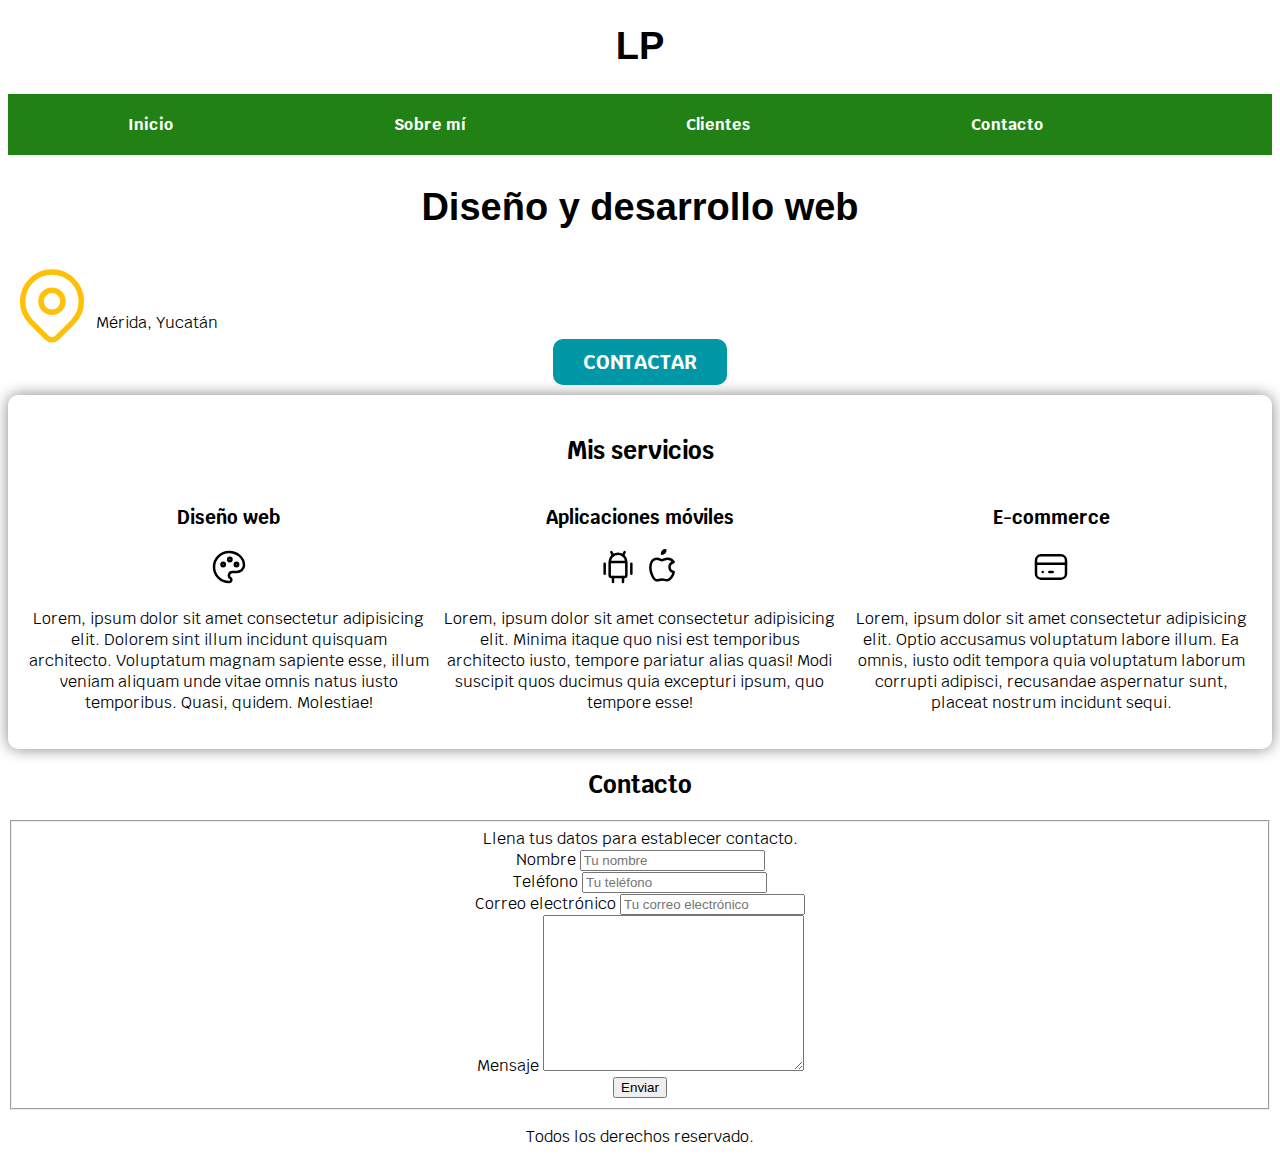
==== index (1).html @ ea21559e "servicios,iconos" ====
<!DOCTYPE html>
<html lang="es">
<head>
    <meta charset="UTF-8">
    <meta name="viewport" content="width=device-width, initial-scale=1.0">
    <title>MC Dev</title>

    <link rel="stylesheet" href="normalized.css">
    <link rel="preload" href="styles.css" as="style">
    <link rel="stylesheet" href="Css/styles.css">
    <link rel="preconnect" href="https://fonts.googleapis.com">
    <link rel="preconnect" href="https://fonts.gstatic.com" crossorigin>
    <link href="https://fonts.googleapis.com/css2?family=Krub:wght@400;700&display=swap" rel="stylesheet">
</head>
<body>

    <header>
        <h1 class="titulo">LP</h1>
    </header>

    
    <nav class="nav-bg">
        <nav class="navegacion-principal">
            <a href="#">Inicio</a>
            <a href="#">Sobre mí</a>
            <a href="#">Clientes</a>
            <a href="#">Contacto</a>

        </nav>
        
    </nav>
    
    <section  class="hero">
        <div class="contenido-hero"></div>   
            <h2 class="titulo">Diseño y desarrollo web</h2>
                <div class="ubicacion">  
                    <svg xmlns="http://www.w3.org/2000/svg" class="icon icon-tabler icon-tabler-map-pin" width="88" height="88" viewBox="0 0 24 24" stroke-width="1.5" stroke="#ffc107" fill="none" stroke-linecap="round" stroke-linejoin="round">
            <path stroke="none" d="M0 0h24v24H0z" fill="none"/>
            <path d="M9 11a3 3 0 1 0 6 0a3 3 0 0 0 -6 0" />
            <path d="M17.657 16.657l-4.243 4.243a2 2 0 0 1 -2.827 0l-4.244 -4.243a8 8 0 1 1 11.314 0z" />
          </svg>
        
          
         <p>Mérida, Yucatán</p>
         </div>
         <a class="boton">Contactar</a>
        </div> <!-- div.contenido hero -->
    </section>

    
        <main class="contenedor sombra">


            <h2>Mis servicios</h2>
            <div class="servicios">

                <section>
                    <h3>Diseño web</h3>
                    <div class="iconos">
                    

                        <!--Logo paleta de colores-->
                        <svg xmlns="http://www.w3.org/2000/svg" class="icon icon-tabler icon-tabler-palette" width="40" height="40" viewBox="0 0 24 24" stroke-width="1.5" stroke="#000000" fill="none" stroke-linecap="round" stroke-linejoin="round">
                            <path stroke="none" d="M0 0h24v24H0z" fill="none"/>
                            <path d="M12 21a9 9 0 0 1 0 -18c4.97 0 9 3.582 9 8c0 1.06 -.474 2.078 -1.318 2.828c-.844 .75 -1.989 1.172 -3.182 1.172h-2.5a2 2 0 0 0 -1 3.75a1.3 1.3 0 0 1 -1 2.25" />
                            <path d="M8.5 10.5m-1 0a1 1 0 1 0 2 0a1 1 0 1 0 -2 0" />
                            <path d="M12.5 7.5m-1 0a1 1 0 1 0 2 0a1 1 0 1 0 -2 0" />
                            <path d="M16.5 10.5m-1 0a1 1 0 1 0 2 0a1 1 0 1 0 -2 0" />
                        </svg>

                        <!--Comando Lorem para agregar automáticamente el texto.-->
                        <p>Lorem, ipsum dolor sit amet consectetur adipisicing elit. Dolorem sint illum incidunt quisquam architecto. Voluptatum magnam sapiente esse, illum veniam aliquam unde vitae omnis natus iusto temporibus. Quasi, quidem. Molestiae!</p>
                    </div>
                </section>


                <section>
                    <h3>Aplicaciones móviles</h3>
                    <div class="iconos">

                        <!--Logo de Android-->
                        <svg xmlns="http://www.w3.org/2000/svg" class="icon icon-tabler icon-tabler-brand-android" width="40" height="40" viewBox="0 0 24 24" stroke-width="1.5" stroke="#000000" fill="none" stroke-linecap="round" stroke-linejoin="round">
                            <path stroke="none" d="M0 0h24v24H0z" fill="none"/>
                            <path d="M4 10l0 6" />
                            <path d="M20 10l0 6" />
                            <path d="M7 9h10v8a1 1 0 0 1 -1 1h-8a1 1 0 0 1 -1 -1v-8a5 5 0 0 1 10 0" />
                            <path d="M8 3l1 2" />
                            <path d="M16 3l-1 2" />
                            <path d="M9 18l0 3" />
                            <path d="M15 18l0 3" />
                        </svg>

                        <!--Logo de Apple-->
                        <svg xmlns="http://www.w3.org/2000/svg" class="icon icon-tabler icon-tabler-brand-apple" width="40" height="40" viewBox="0 0 24 24" stroke-width="1.5" stroke="#000000" fill="none" stroke-linecap="round" stroke-linejoin="round">
                            <path stroke="none" d="M0 0h24v24H0z" fill="none"/>
                            <path d="M9 7c-3 0 -4 3 -4 5.5c0 3 2 7.5 4 7.5c1.088 -.046 1.679 -.5 3 -.5c1.312 0 1.5 .5 3 .5s4 -3 4 -5c-.028 -.01 -2.472 -.403 -2.5 -3c-.019 -2.17 2.416 -2.954 2.5 -3c-1.023 -1.492 -2.951 -1.963 -3.5 -2c-1.433 -.111 -2.83 1 -3.5 1c-.68 0 -1.9 -1 -3 -1z" />
                            <path d="M12 4a2 2 0 0 0 2 -2a2 2 0 0 0 -2 2" />
                        </svg>

                        <p>Lorem, ipsum dolor sit amet consectetur adipisicing elit. Minima itaque quo nisi est temporibus architecto iusto, tempore pariatur alias quasi! Modi suscipit quos ducimus quia excepturi ipsum, quo tempore esse!</p>
                    </div>
                </section>

                <section>
                    <h3>E-commerce</h3>
                    <div class="iconos">

                        <!--Logo e-commerce-->
                        <svg xmlns="http://www.w3.org/2000/svg" class="icon icon-tabler icon-tabler-credit-card" width="40" height="40" viewBox="0 0 24 24" stroke-width="1.5" stroke="#000000" fill="none" stroke-linecap="round" stroke-linejoin="round">
                            <path stroke="none" d="M0 0h24v24H0z" fill="none"/>
                            <path d="M3 5m0 3a3 3 0 0 1 3 -3h12a3 3 0 0 1 3 3v8a3 3 0 0 1 -3 3h-12a3 3 0 0 1 -3 -3z" />
                            <path d="M3 10l18 0" />
                            <path d="M7 15l.01 0" />
                            <path d="M11 15l2 0" />
                        </svg>

                        <p>Lorem, ipsum dolor sit amet consectetur adipisicing elit. Optio accusamus voluptatum labore illum. Ea omnis, iusto odit tempora quia voluptatum laborum corrupti adipisci, recusandae aspernatur sunt, placeat nostrum incidunt sequi.</p>
                    </div>
                </section>
            </div>

        </main>

        <section>   
            <h2>Contacto</h2>
        </section>

        <form>
            <fieldset>

                <div>
                    <legend>Llena tus datos para establecer contacto.</legend>
                    <label>Nombre</label>
                    <input type="text" placeholder="Tu nombre">
                </div>

                <div>
                    <label>Teléfono</label>
                    <input type="tel" placeholder="Tu teléfono">
                </div>

                <div>
                    <label>Correo electrónico</label>
                    <input type="email" placeholder="Tu correo electrónico">
                </div>

                <div>
                    <label>Mensaje</label>
                    <textarea name="" id="" cols="30" rows="10"></textarea>
                </div>

                <div>
                    <!--Reemplaza al botón-->
                    <input type="submit" value="Enviar">
                </div>

            </fieldset>
        </form>

    <footer>
        <p>Todos los derechos reservado.</p>

    </footer>
</body>
</html>
---- styles.css ----
:root {
  --blanco: #ffffff;

  --oscuro: #212121;
  
  --primario: #ffc107;
  
  --secundario: #0097a7;
  
  --gris: #757575;
  }
  
  html {
    font-size: 62.5%;
    font-family: 'Krub', sans-serif;
    box-sizing: border-box;
  }
  
  *,*:before,*:after{
    box-sizing: inherit;

  }
  body {

    font-size: 16px;
    text-align: center;
  }

  .sombra{
    box-shadow:0px 0px 0px 15px 0px rgba(112,112,112,0.48); 
    -webkit-box-shadow: 0px 0px 15px 0px rgba(0,0,0,0.48);
    -moz-box-shadow: 0px 0px 15px 0px rgba(0,0,0,0.48);
    background-color: var(--blanco);
    padding: 2rem;
    border-radius: 1rem;

  }

  .titulo {
    text-align: center;
    font-size: 3.8rem;
    font-family: Arial, Helvetica, sans-serif;
  }
  .contenedor{
    width: 100%;
    margin: 0 auto;
  }

  .navegacion-principal {
    display: flex;
    flex-direction: column;
    align-items: center;
    background-color: #218114;
    padding: 10px 10px;
    
    font-weight: bold;  

  }
  
  .navegacion-principal a {
    padding: 1rem;
    margin-left: 100px;
    margin-right: 100px; /* Ajusta el valor según tus necesidades para aumentar el margen entre opciones */
    
    text-decoration: none; /* Elimina el subrayado de los enlaces */
    color: white; /* Cambia el color del texto a blanco o el que prefieras */
  }

  .navegacion-principal a:hover{
    color: black;
    background-color: red;


  }
  @media (min-width: 768px){
   .navegacion-principal{
    flex-direction: row;
    align-items: center;
   }
   .boton{
    width: auto;
   }
  } 
 

.hero{
  background-image: url(Imagenes/fondo.png);
  background-repeat: no-repeat;/*para que no se repita la imagen al hacer zoom*/
  background-size: cover;/*para que abarque el tamañp0 de la pagina*/
  margin-bottom: 2rem;
}
.conenido-hero{
  position: absolute; /*el hijo debe ser absoluto*/
  background-color: rgba(0,0,0,.7);
  height: 100%;
  direction: flex;
  width: 100%;

  flex-direction: column;
  align-items: center;
  justify-content: center;

}
.conenido-hero h2, .conenido-hero p{
  color:white;
  top:50%;
  left:50%;
}
.ubicacion{
  display: flex;
  align-items: flex-end;

}
.boton{
  background-color:var(--secundario);
  text-decoration: none;
  padding: 1rem 3rem;
  border-radius: 1rem;
  color: var(--blanco);
  margin-top:  3rem; 
  font-weight: bold;
  font-size: 2rem;
  text-transform: uppercase;
  text-align: center;
  width: 90%;

}
---- Css/styles.css ----
:root {
  --blanco: #ffffff;

  --oscuro: #212121;
  
  --primario: #ffc107;
  
  --secundario: #0097a7;
  
  --gris: #757575;
  }
  
  html {
    font-size: 62.5%;
    font-family: 'Krub', sans-serif;
    box-sizing: border-box;
  }
  
  *,*:before,*:after{
    box-sizing: inherit;

  }
  body {

    font-size: 16px;
    text-align: center;
  }

  .sombra{
    box-shadow:0px 0px 0px 15px 0px rgba(112,112,112,0.48); 
    -webkit-box-shadow: 0px 0px 15px 0px rgba(0,0,0,0.48);
    -moz-box-shadow: 0px 0px 15px 0px rgba(0,0,0,0.48);
    background-color: var(--blanco);
    padding: 2rem;
    border-radius: 1rem;

  }

  .titulo {
    text-align: center;
    font-size: 3.8rem;
    font-family: Arial, Helvetica, sans-serif;
  }
  .contenedor{
    width: 100%;
    margin: 0 auto;
  }

  .navegacion-principal {
    display: flex;
    flex-direction: column;
    align-items: center;
    background-color: #218114;
    padding: 10px 10px;
    
    font-weight: bold;  

  }
  
  .navegacion-principal a {
    padding: 1rem;
    margin-left: 100px;
    margin-right: 100px; /* Ajusta el valor según tus necesidades para aumentar el margen entre opciones */
    
    text-decoration: none; /* Elimina el subrayado de los enlaces */
    color: white; /* Cambia el color del texto a blanco o el que prefieras */
  }

  .navegacion-principal a:hover{
    color: black;
    background-color: red;


  }
  @media (min-width: 768px){
   .navegacion-principal{
    flex-direction: row;
    align-items: center;
   }
   .boton{
    width: auto;
   }
  } 
 

.hero{
  background-image: url(fondo.png);
  background-repeat: no-repeat;/*para que no se repita la imagen al hacer zoom*/
  background-size: cover;/*para que abarque el tamañp0 de la pagina*/
  margin-bottom: 2rem;
}
.conenido-hero{
  position: absolute; /*el hijo debe ser absoluto*/
  background-color: rgba(0,0,0,.7);
  height: 100%;
  direction: flex;
  width: 100%;

  flex-direction: column;
  align-items: center;
  justify-content: center;

}
.conenido-hero h2, .conenido-hero p{
  color:white;
  top:50%;
  left:50%;
}
.ubicacion{
  display: flex;
  align-items: flex-end;

}
.boton{
  background-color:var(--secundario);
  text-decoration: none;
  padding: 1rem 3rem;
  border-radius: 1rem;
  color: var(--blanco);
  margin-top:  3rem; 
  font-weight: bold;
  font-size: 2rem;
  text-transform: uppercase;
  text-align: center;
  width: 90%;

}
.servicios{
  display: grid;
  /*grid template-column:1fr 1fr 1fr*/
  /*grid template-column:33.3% 33.3% 3.33%*/
  grid-template-columns: repeat(3,1fr) ;
  column-gap:1rem ; /*distancia entre columnas */
  
}
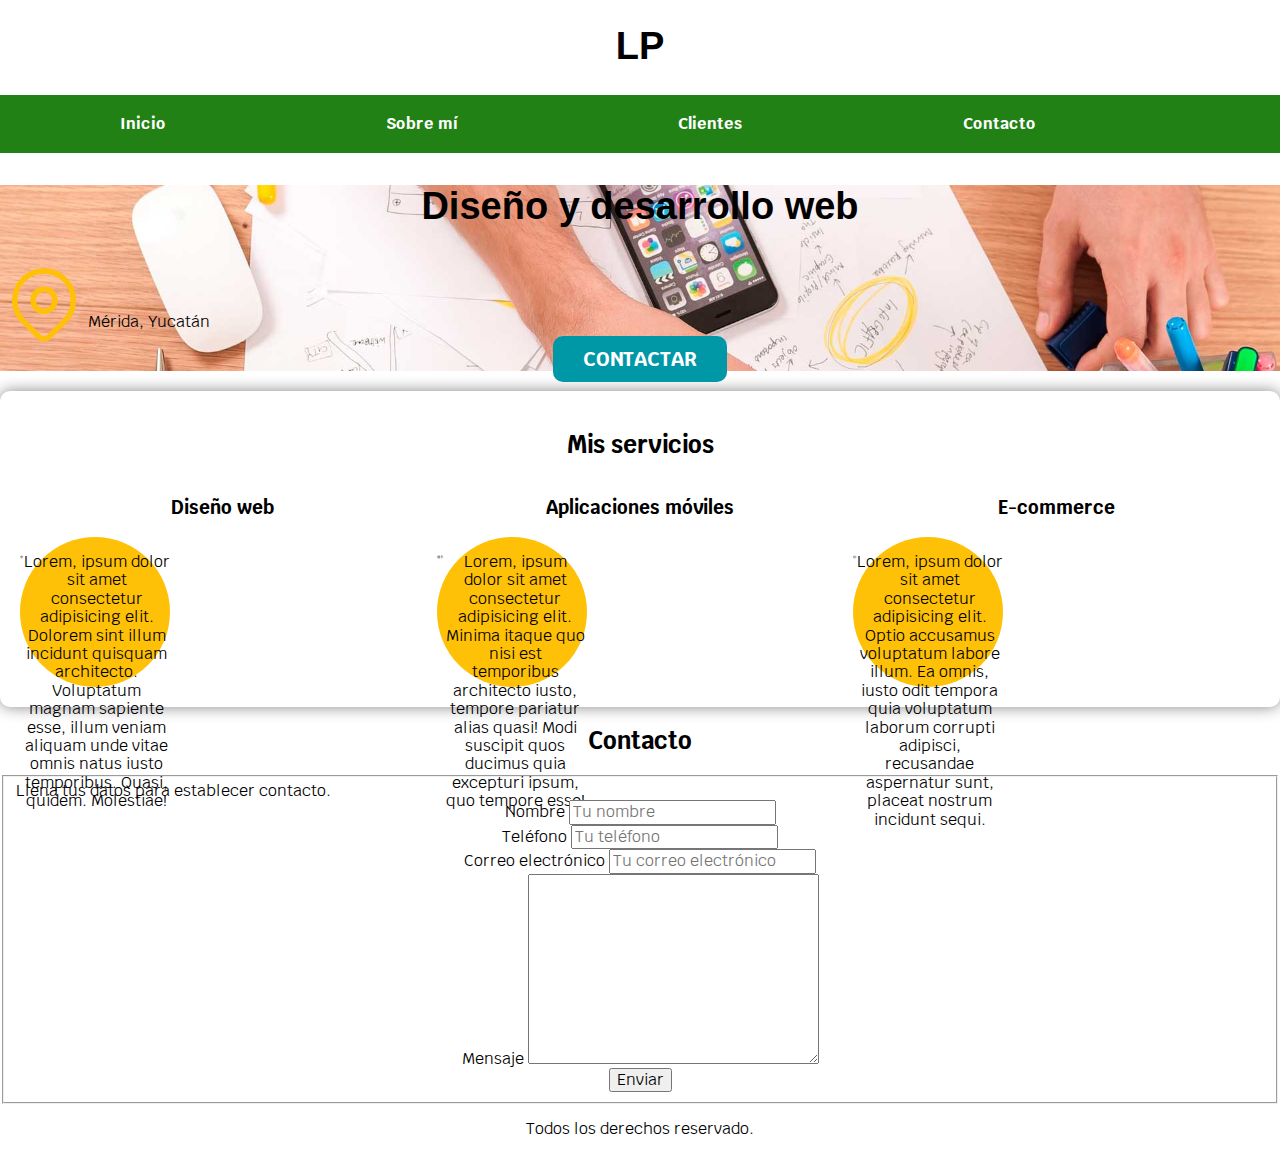
==== commit 316fd803: "13/11/2023" ====
--- a/index (1).html
+++ b/index (1).html
@@ -5,8 +5,8 @@
     <meta name="viewport" content="width=device-width, initial-scale=1.0">
     <title>MC Dev</title>
 
-    <link rel="stylesheet" href="normalized.css">
-    <link rel="preload" href="styles.css" as="style">
+    <link rel="stylesheet" href="Css/normalized.css">
+    <link rel="preload" href="Css/styles.css" as="style">
     <link rel="stylesheet" href="Css/styles.css">
     <link rel="preconnect" href="https://fonts.googleapis.com">
     <link rel="preconnect" href="https://fonts.gstatic.com" crossorigin>
--- a/Css/normalized.css
+++ b/Css/normalized.css
@@ -0,0 +1,349 @@
+/*! normalize.css v8.0.1 | MIT License | github.com/necolas/normalize.css */
+
+/* Document
+   ========================================================================== */
+
+/**
+ * 1. Correct the line height in all browsers.
+ * 2. Prevent adjustments of font size after orientation changes in iOS.
+ */
+
+ html {
+  line-height: 1.15; /* 1 */
+  -webkit-text-size-adjust: 100%; /* 2 */
+}
+
+/* Sections
+   ========================================================================== */
+
+/**
+ * Remove the margin in all browsers.
+ */
+
+body {
+  margin: 0;
+}
+
+/**
+ * Render the `main` element consistently in IE.
+ */
+
+main {
+  display: left;
+}
+
+/**
+ * Correct the font size and margin on `h1` elements within `section` and
+ * `article` contexts in Chrome, Firefox, and Safari.
+ */
+
+h1 {
+  font-size: 2em;
+  margin: 0.67em 0;
+}
+
+/* Grouping content
+   ========================================================================== */
+
+/**
+ * 1. Add the correct box sizing in Firefox.
+ * 2. Show the overflow in Edge and IE.
+ */
+
+hr {
+  box-sizing: content-box; /* 1 */
+  height: 0; /* 1 */
+  overflow: visible; /* 2 */
+}
+
+/**
+ * 1. Correct the inheritance and scaling of font size in all browsers.
+ * 2. Correct the odd `em` font sizing in all browsers.
+ */
+
+pre {
+  font-family: monospace, monospace; /* 1 */
+  font-size: 1em; /* 2 */
+}
+
+/* Text-level semantics
+   ========================================================================== */
+
+/**
+ * Remove the gray background on active links in IE 10.
+ */
+
+a {
+  background-color: transparent;
+}
+
+/**
+ * 1. Remove the bottom border in Chrome 57-
+ * 2. Add the correct text decoration in Chrome, Edge, IE, Opera, and Safari.
+ */
+
+abbr[title] {
+  border-bottom: none; /* 1 */
+  text-decoration: underline; /* 2 */
+  text-decoration: underline dotted; /* 2 */
+}
+
+/**
+ * Add the correct font weight in Chrome, Edge, and Safari.
+ */
+
+b,
+strong {
+  font-weight: bolder;
+}
+
+/**
+ * 1. Correct the inheritance and scaling of font size in all browsers.
+ * 2. Correct the odd `em` font sizing in all browsers.
+ */
+
+code,
+kbd,
+samp {
+  font-family: monospace, monospace; /* 1 */
+  font-size: 1em; /* 2 */
+}
+
+/**
+ * Add the correct font size in all browsers.
+ */
+
+small {
+  font-size: 80%;
+}
+
+/**
+ * Prevent `sub` and `sup` elements from affecting the line height in
+ * all browsers.
+ */
+
+sub,
+sup {
+  font-size: 75%;
+  line-height: 0;
+  position: relative;
+  vertical-align: baseline;
+}
+
+sub {
+  bottom: -0.25em;
+}
+
+sup {
+  top: -0.5em;
+}
+
+/* Embedded content
+   ========================================================================== */
+
+/**
+ * Remove the border on images inside links in IE 10.
+ */
+
+img {
+  border-style: none;
+}
+
+/* Forms
+   ========================================================================== */
+
+/**
+ * 1. Change the font styles in all browsers.
+ * 2. Remove the margin in Firefox and Safari.
+ */
+
+button,
+input,
+optgroup,
+select,
+textarea {
+  font-family: inherit; /* 1 */
+  font-size: 100%; /* 1 */
+  line-height: 1.15; /* 1 */
+  margin: 0; /* 2 */
+}
+
+/**
+ * Show the overflow in IE.
+ * 1. Show the overflow in Edge.
+ */
+
+button,
+input { /* 1 */
+  overflow: visible;
+}
+
+/**
+ * Remove the inheritance of text transform in Edge, Firefox, and IE.
+ * 1. Remove the inheritance of text transform in Firefox.
+ */
+
+button,
+select { /* 1 */
+  text-transform: none;
+}
+
+/**
+ * Correct the inability to style clickable types in iOS and Safari.
+ */
+
+button,
+[type="button"],
+[type="reset"],
+[type="submit"] {
+  -webkit-appearance: button;
+}
+
+/**
+ * Remove the inner border and padding in Firefox.
+ */
+
+button::-moz-focus-inner,
+[type="button"]::-moz-focus-inner,
+[type="reset"]::-moz-focus-inner,
+[type="submit"]::-moz-focus-inner {
+  border-style: none;
+  padding: 0;
+}
+
+/**
+ * Restore the focus styles unset by the previous rule.
+ */
+
+button:-moz-focusring,
+[type="button"]:-moz-focusring,
+[type="reset"]:-moz-focusring,
+[type="submit"]:-moz-focusring {
+  outline: 1px dotted ButtonText;
+}
+
+/**
+ * Correct the padding in Firefox.
+ */
+
+fieldset {
+  padding: 0.35em 0.75em 0.625em;
+}
+
+/**
+ * 1. Correct the text wrapping in Edge and IE.
+ * 2. Correct the color inheritance from `fieldset` elements in IE.
+ * 3. Remove the padding so developers are not caught out when they zero out
+ *    `fieldset` elements in all browsers.
+ */
+
+legend {
+  box-sizing: border-box; /* 1 */
+  color: inherit; /* 2 */
+  display: table; /* 1 */
+  max-width: 100%; /* 1 */
+  padding: 0; /* 3 */
+  white-space: normal; /* 1 */
+}
+
+/**
+ * Add the correct vertical alignment in Chrome, Firefox, and Opera.
+ */
+
+progress {
+  vertical-align: baseline;
+}
+
+/**
+ * Remove the default vertical scrollbar in IE 10+.
+ */
+
+textarea {
+  overflow: auto;
+}
+
+/**
+ * 1. Add the correct box sizing in IE 10.
+ * 2. Remove the padding in IE 10.
+ */
+
+[type="checkbox"],
+[type="radio"] {
+  box-sizing: border-box; /* 1 */
+  padding: 0; /* 2 */
+}
+
+/**
+ * Correct the cursor style of increment and decrement buttons in Chrome.
+ */
+
+[type="number"]::-webkit-inner-spin-button,
+[type="number"]::-webkit-outer-spin-button {
+  height: auto;
+}
+
+/**
+ * 1. Correct the odd appearance in Chrome and Safari.
+ * 2. Correct the outline style in Safari.
+ */
+
+[type="search"] {
+  -webkit-appearance: textfield; /* 1 */
+  outline-offset: -2px; /* 2 */
+}
+
+/**
+ * Remove the inner padding in Chrome and Safari on macOS.
+ */
+
+[type="search"]::-webkit-search-decoration {
+  -webkit-appearance: none;
+}
+
+/**
+ * 1. Correct the inability to style clickable types in iOS and Safari.
+ * 2. Change font properties to `inherit` in Safari.
+ */
+
+::-webkit-file-upload-button {
+  -webkit-appearance: button; /* 1 */
+  font: inherit; /* 2 */
+}
+
+/* Interactive
+   ========================================================================== */
+
+/*
+ * Add the correct display in Edge, IE 10+, and Firefox.
+ */
+
+details {
+  display: block;
+}
+
+/*
+ * Add the correct display in all browsers.
+ */
+
+summary {
+  display: list-item;
+}
+
+/* Misc
+   ========================================================================== */
+
+/**
+ * Add the correct display in IE 10+.
+ */
+
+template {
+  display: none;
+}
+
+/**
+ * Add the correct display in IE 10.
+ */
+
+[hidden] {
+  display: none;
+}--- a/Css/styles.css
+++ b/Css/styles.css
@@ -84,7 +84,7 @@
  
 
 .hero{
-  background-image: url(fondo.png);
+  background-image: url(/Imagenes/fondo.png);
   background-repeat: no-repeat;/*para que no se repita la imagen al hacer zoom*/
   background-size: cover;/*para que abarque el tamañp0 de la pagina*/
   margin-bottom: 2rem;
@@ -125,11 +125,37 @@
   width: 90%;
 
 }
-.servicios{
-  display: grid;
-  /*grid template-column:1fr 1fr 1fr*/
-  /*grid template-column:33.3% 33.3% 3.33%*/
-  grid-template-columns: repeat(3,1fr) ;
-  column-gap:1rem ; /*distancia entre columnas */
+@media (min-width: 768px ) {
+  .servicios{
+    display: grid;
+    /*grid template-column:1fr 1fr 1fr*/
+    /*grid template-column:33.3% 33.3% 3.33%*/
+    grid-template-columns: repeat(3,1fr) ;
+    column-gap:1rem ; /*distancia entre columnas */
   
-}+  }
+ 
+}
+.servicio{
+  display: flex;
+  flex-direction: column;
+  text-align: center;  
+}
+
+.servicio h3{
+  color: var(--secundario);
+  font-weight: normal;
+ }
+.servicio p{
+  line-height: 2;
+  text-align: center;
+  }
+.servicios .iconos{
+  height: 15rem;
+  width: 15rem;
+  background-color: var(--primario);
+  border-radius: 50%;
+  display: flex;
+  justify-content: space-evenly;
+  align-items: ;
+}
--- a/Css/styles.css
+++ b/Css/styles.css
@@ -84,7 +84,7 @@
  
 
 .hero{
-  background-image: url(fondo.png);
+  background-image: url(/Imagenes/fondo.png);
   background-repeat: no-repeat;/*para que no se repita la imagen al hacer zoom*/
   background-size: cover;/*para que abarque el tamañp0 de la pagina*/
   margin-bottom: 2rem;
@@ -125,11 +125,37 @@
   width: 90%;
 
 }
-.servicios{
-  display: grid;
-  /*grid template-column:1fr 1fr 1fr*/
-  /*grid template-column:33.3% 33.3% 3.33%*/
-  grid-template-columns: repeat(3,1fr) ;
-  column-gap:1rem ; /*distancia entre columnas */
+@media (min-width: 768px ) {
+  .servicios{
+    display: grid;
+    /*grid template-column:1fr 1fr 1fr*/
+    /*grid template-column:33.3% 33.3% 3.33%*/
+    grid-template-columns: repeat(3,1fr) ;
+    column-gap:1rem ; /*distancia entre columnas */
   
-}+  }
+ 
+}
+.servicio{
+  display: flex;
+  flex-direction: column;
+  text-align: center;  
+}
+
+.servicio h3{
+  color: var(--secundario);
+  font-weight: normal;
+ }
+.servicio p{
+  line-height: 2;
+  text-align: center;
+  }
+.servicios .iconos{
+  height: 15rem;
+  width: 15rem;
+  background-color: var(--primario);
+  border-radius: 50%;
+  display: flex;
+  justify-content: space-evenly;
+  align-items: ;
+}
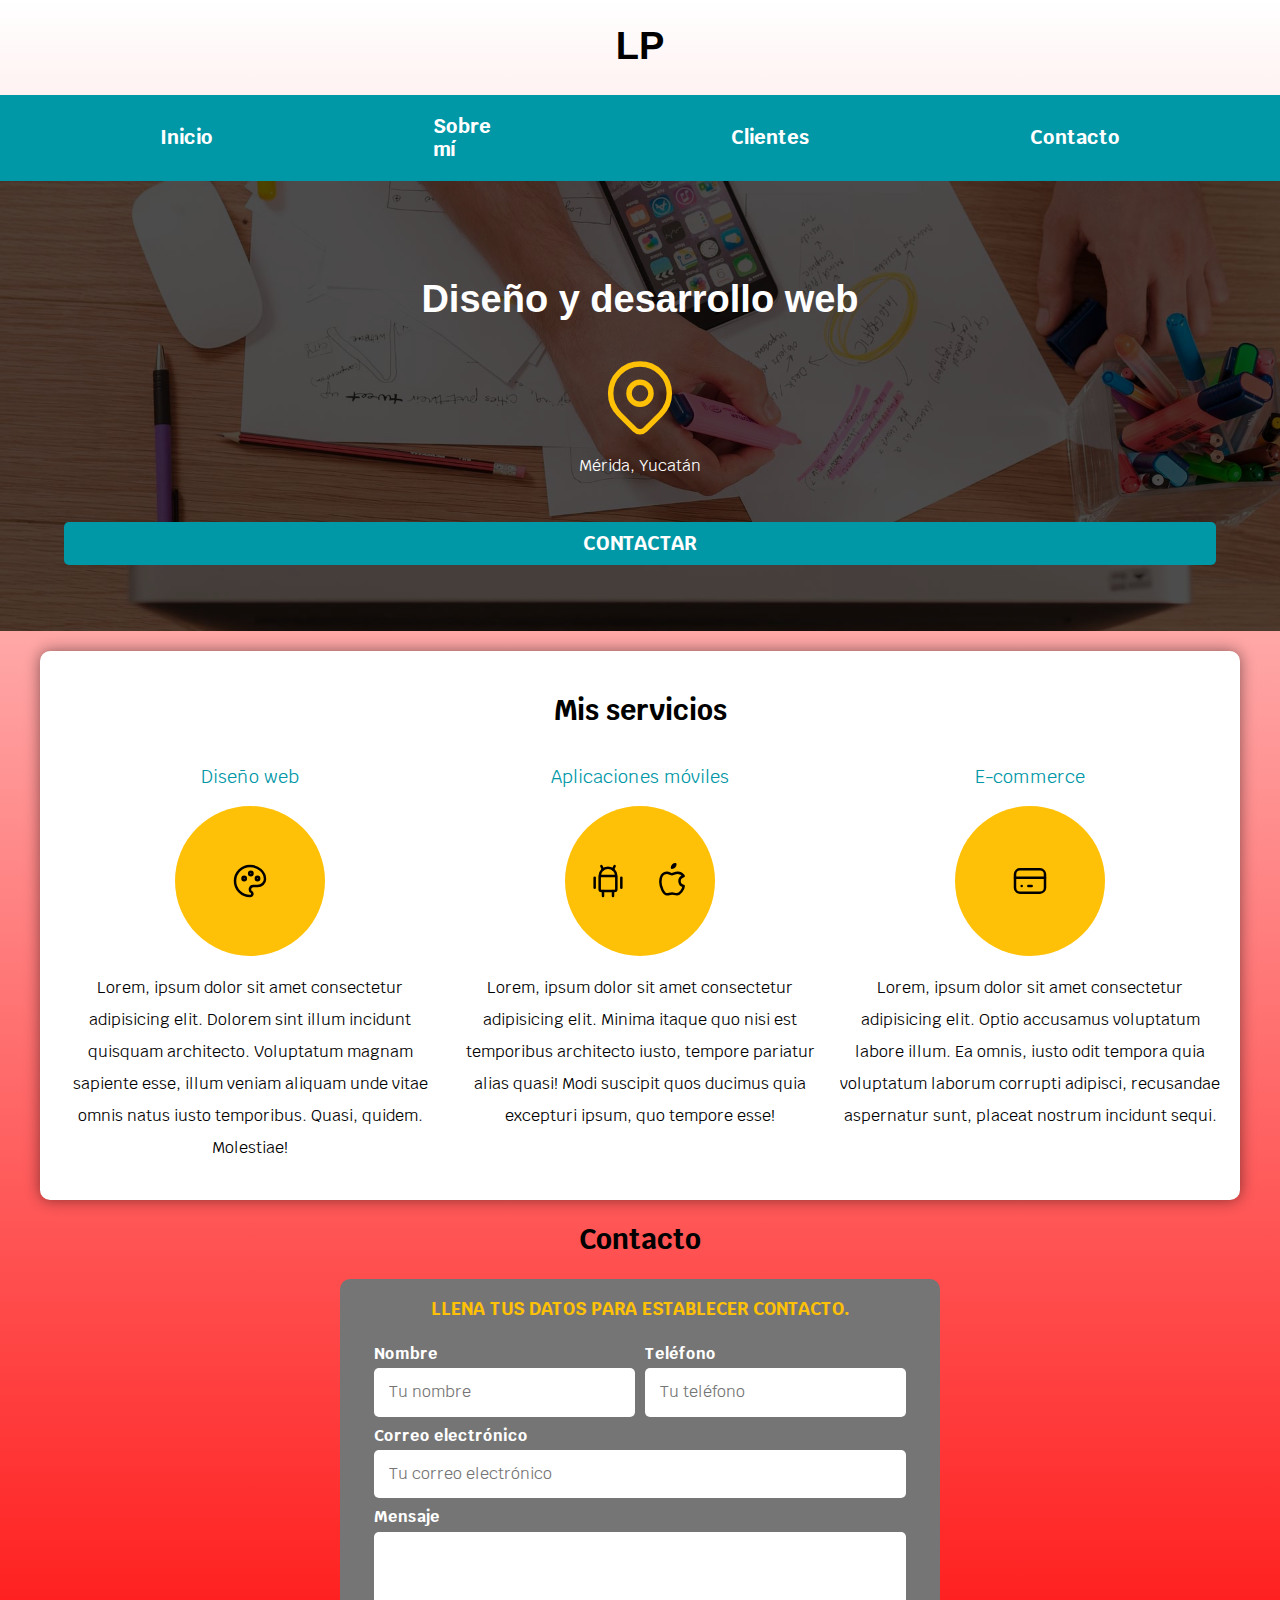
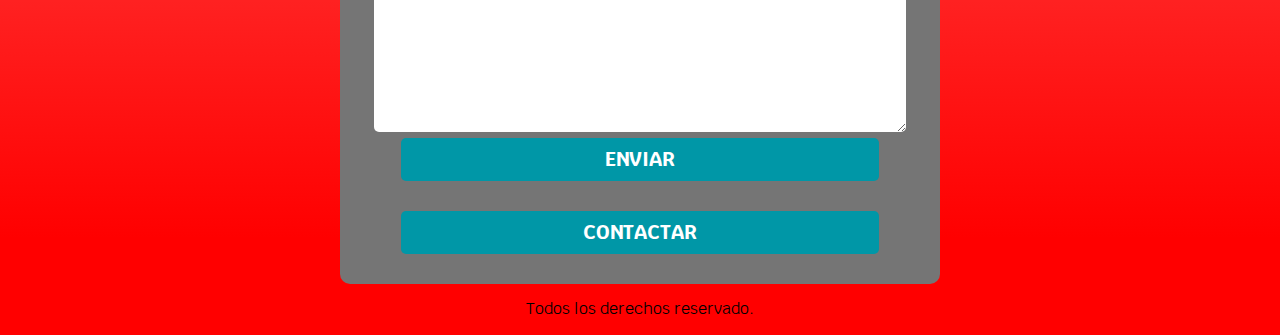
==== commit 4ac26702: "ultimos cambios" ====
--- a/index (1).html
+++ b/index (1).html
@@ -1,16 +1,19 @@
 <!DOCTYPE html>
-<html lang="es">
+<html lang="es-MX">
 <head>
     <meta charset="UTF-8">
-    <meta name="viewport" content="width=device-width, initial-scale=1.0">
+    <meta name="viewport" content="width=device-width, initial-scale=1.0"/>
     <title>MC Dev</title>
 
-    <link rel="stylesheet" href="Css/normalized.css">
+    <link rel="stylesheet" href="Css/normalized.css"/>
+    <link rel="preload" href="Css/normalized.css" as="style"/>
+    
+    <link rel="preconnect" href="https://fonts.googleapis.com"/>
+    <link rel="preconnect" href="https://fonts.gstatic.com" crossorigin/>
+    <link href="https://fonts.googleapis.com/css2?family=Krub:wght@400;700&display=swap" rel="stylesheet">
     <link rel="preload" href="Css/styles.css" as="style">
-    <link rel="stylesheet" href="Css/styles.css">
-    <link rel="preconnect" href="https://fonts.googleapis.com">
-    <link rel="preconnect" href="https://fonts.gstatic.com" crossorigin>
-    <link href="https://fonts.googleapis.com/css2?family=Krub:wght@400;700&display=swap" rel="stylesheet">
+    <link rel="stylesheet" href="Css/styles.css"/>
+
 </head>
 <body>
 
@@ -20,7 +23,7 @@
 
     
     <nav class="nav-bg">
-        <nav class="navegacion-principal">
+        <nav class="navegacion-principal contenedor">
             <a href="#">Inicio</a>
             <a href="#">Sobre mí</a>
             <a href="#">Clientes</a>
@@ -31,18 +34,17 @@
     </nav>
     
     <section  class="hero">
-        <div class="contenido-hero"></div>   
+        <div class="contenido-hero">   
             <h2 class="titulo">Diseño y desarrollo web</h2>
                 <div class="ubicacion">  
                     <svg xmlns="http://www.w3.org/2000/svg" class="icon icon-tabler icon-tabler-map-pin" width="88" height="88" viewBox="0 0 24 24" stroke-width="1.5" stroke="#ffc107" fill="none" stroke-linecap="round" stroke-linejoin="round">
-            <path stroke="none" d="M0 0h24v24H0z" fill="none"/>
-            <path d="M9 11a3 3 0 1 0 6 0a3 3 0 0 0 -6 0" />
-            <path d="M17.657 16.657l-4.243 4.243a2 2 0 0 1 -2.827 0l-4.244 -4.243a8 8 0 1 1 11.314 0z" />
-          </svg>
-        
-          
-         <p>Mérida, Yucatán</p>
-         </div>
+                    <path stroke="none" d="M0 0h24v24H0z" fill="none"/>
+                    <path d="M9 11a3 3 0 1 0 6 0a3 3 0 0 0 -6 0" />
+                    <path d="M17.657 16.657l-4.243 4.243a2 2 0 0 1 -2.827 0l-4.244 -4.243a8 8 0 1 1 11.314 0z" />
+                    </svg>
+                    
+                </div>
+                <p>Mérida, Yucatán</p>
          <a class="boton">Contactar</a>
         </div> <!-- div.contenido hero -->
     </section>
@@ -51,10 +53,10 @@
         <main class="contenedor sombra">
 
 
-            <h2>Mis servicios</h2>
+            <h2 class="servicios-heading">Mis servicios</h2>
             <div class="servicios">
 
-                <section>
+                <section class="servicio">
                     <h3>Diseño web</h3>
                     <div class="iconos">
                     
@@ -69,12 +71,13 @@
                         </svg>
 
                         <!--Comando Lorem para agregar automáticamente el texto.-->
-                        <p>Lorem, ipsum dolor sit amet consectetur adipisicing elit. Dolorem sint illum incidunt quisquam architecto. Voluptatum magnam sapiente esse, illum veniam aliquam unde vitae omnis natus iusto temporibus. Quasi, quidem. Molestiae!</p>
                     </div>
+                    <p>Lorem, ipsum dolor sit amet consectetur adipisicing elit. Dolorem sint illum incidunt quisquam architecto. Voluptatum magnam sapiente esse, illum veniam aliquam unde vitae omnis natus iusto temporibus. Quasi, quidem. Molestiae!</p>
+                    
                 </section>
 
 
-                <section>
+                <section class="servicio">
                     <h3>Aplicaciones móviles</h3>
                     <div class="iconos">
 
@@ -96,12 +99,12 @@
                             <path d="M9 7c-3 0 -4 3 -4 5.5c0 3 2 7.5 4 7.5c1.088 -.046 1.679 -.5 3 -.5c1.312 0 1.5 .5 3 .5s4 -3 4 -5c-.028 -.01 -2.472 -.403 -2.5 -3c-.019 -2.17 2.416 -2.954 2.5 -3c-1.023 -1.492 -2.951 -1.963 -3.5 -2c-1.433 -.111 -2.83 1 -3.5 1c-.68 0 -1.9 -1 -3 -1z" />
                             <path d="M12 4a2 2 0 0 0 2 -2a2 2 0 0 0 -2 2" />
                         </svg>
-
-                        <p>Lorem, ipsum dolor sit amet consectetur adipisicing elit. Minima itaque quo nisi est temporibus architecto iusto, tempore pariatur alias quasi! Modi suscipit quos ducimus quia excepturi ipsum, quo tempore esse!</p>
                     </div>
+                    <p>Lorem, ipsum dolor sit amet consectetur adipisicing elit. Minima itaque quo nisi est temporibus architecto iusto, tempore pariatur alias quasi! Modi suscipit quos ducimus quia excepturi ipsum, quo tempore esse!</p>
+                    
                 </section>
 
-                <section>
+                <section class="servicio">
                     <h3>E-commerce</h3>
                     <div class="iconos">
 
@@ -113,51 +116,62 @@
                             <path d="M7 15l.01 0" />
                             <path d="M11 15l2 0" />
                         </svg>
-
-                        <p>Lorem, ipsum dolor sit amet consectetur adipisicing elit. Optio accusamus voluptatum labore illum. Ea omnis, iusto odit tempora quia voluptatum laborum corrupti adipisci, recusandae aspernatur sunt, placeat nostrum incidunt sequi.</p>
                     </div>
+                    <p>Lorem, ipsum dolor sit amet consectetur adipisicing elit. Optio accusamus voluptatum labore illum. Ea omnis, iusto odit tempora quia voluptatum laborum corrupti adipisci, recusandae aspernatur sunt, placeat nostrum incidunt sequi.</p>
+                    
                 </section>
             </div>
 
         </main>
 
         <section>   
-            <h2>Contacto</h2>
+            
         </section>
 
-        <form>
-            <fieldset>
+        <section>
+            <h2 class="contacto-heading">Contacto</h2>
+            <form class="formulario">
+                <fieldset>
+                    <legend>Llena tus datos para establecer contacto.</legend>
+                    <div class="contenedor-campos">
+                        <div class="campo">
+                            
+                            <label>Nombre</label>
+                            <input class="input-text" type="text" placeholder="Tu nombre">
+                        </div>
+        
+                        <div class="campo">
+                            <label>Teléfono</label>
+                            <input class="input-text" type="tel" placeholder="Tu teléfono">
+                        </div>
+        
+                        <div class="campo">
+                            <label>Correo electrónico</label>
+                            <input class="input-text" type="email" placeholder="Tu correo electrónico">
+                        </div>
+        
+                        <div class="campo">
+                            <label>Mensaje</label>
+                            <textarea class="input-text"></textarea>
+                        </div>
+                    </div>
+    
+                    <div class="alinear-derecha flex">
+                        <!--Reemplaza al botón-->
+                        <input class="boton" type="submit" value="Enviar">
+                    </div>
+                    <div class="alinear-derecha flex">
+                        <input type="submit" class="boton w-sm 100" value="Contactar">
 
-                <div>
-                    <legend>Llena tus datos para establecer contacto.</legend>
-                    <label>Nombre</label>
-                    <input type="text" placeholder="Tu nombre">
-                </div>
+                    </div>
+    
+                </fieldset>
+            </form>
+    
 
-                <div>
-                    <label>Teléfono</label>
-                    <input type="tel" placeholder="Tu teléfono">
-                </div>
-
-                <div>
-                    <label>Correo electrónico</label>
-                    <input type="email" placeholder="Tu correo electrónico">
-                </div>
-
-                <div>
-                    <label>Mensaje</label>
-                    <textarea name="" id="" cols="30" rows="10"></textarea>
-                </div>
-
-                <div>
-                    <!--Reemplaza al botón-->
-                    <input type="submit" value="Enviar">
-                </div>
-
-            </fieldset>
-        </form>
-
-    <footer>
+        </section>
+        
+    <footer class="footer">
         <p>Todos los derechos reservado.</p>
 
     </footer>
--- a/Css/styles.css
+++ b/Css/styles.css
@@ -8,79 +8,104 @@
   --secundario: #0097a7;
   
   --gris: #757575;
-  }
-  
-  html {
-    font-size: 62.5%;
-    font-family: 'Krub', sans-serif;
-    box-sizing: border-box;
-  }
-  
-  *,*:before,*:after{
-    box-sizing: inherit;
-
-  }
-  body {
-
-    font-size: 16px;
-    text-align: center;
-  }
-
-  .sombra{
-    box-shadow:0px 0px 0px 15px 0px rgba(112,112,112,0.48); 
-    -webkit-box-shadow: 0px 0px 15px 0px rgba(0,0,0,0.48);
-    -moz-box-shadow: 0px 0px 15px 0px rgba(0,0,0,0.48);
-    background-color: var(--blanco);
-    padding: 2rem;
-    border-radius: 1rem;
-
-  }
-
-  .titulo {
-    text-align: center;
-    font-size: 3.8rem;
-    font-family: Arial, Helvetica, sans-serif;
-  }
-  .contenedor{
-    width: 100%;
-    margin: 0 auto;
-  }
-
-  .navegacion-principal {
-    display: flex;
-    flex-direction: column;
-    align-items: center;
-    background-color: #218114;
-    padding: 10px 10px;
+  --gris-claro: #dfe9f3;
+}
+  
+html {
+  font-size: 62.5%;
+  scroll-snap-type: mandatory;
+  box-sizing: border-box;
+}
+  
+*,*:before,*:after{
+  box-sizing: inherit;
+
+}
+body {
+  font-size: 16px;
+  font-family: "krub",sans-serif;
+  background-image: linear-gradient(to top,red 5%,var(--blanco)100%);
+  /*text-align: center;*/
+  background-color: bisque;
+  
+}
+h1 {
+  font-size: 3.8rem;
+
+}
+h2{
+  font-size: 2.8rem;
+}
+h3{
+  font-size: 1.8rem;
+
+}
+h1,h2,h3{
+  text-align: center;
+}
+
+@media (min-width: 480px ){
+ body{
+  background-color: blue;
+ }
+}
+.sombra{
+  box-shadow:0px 0px 0px 15px 0px rgba(112,112,112,0.48); 
+  -webkit-box-shadow: 0px 0px 15px 0px rgba(0,0,0,0.48);
+  -moz-box-shadow: 0px 0px 15px 0px rgba(0,0,0,0.48);
+  background-color: var(--blanco);
+  padding: 2rem;
+  border-radius: 1rem;
+
+}
+
+.titulo {
+  text-align: center;
+  font-size: 3.8rem;
+  font-family: Arial, Helvetica, sans-serif;
+  background-color:linear-gradient(to top, var(--secundario 15%) );
+}
+.contenedor{
+  
+  margin: 0 auto;
+  max-width: 120rem;
+}
+
+.navegacion-principal {
+  display: flex;
+  justify-content: space-between;
+  flex-direction: column;
+  align-items: center;
+
+  padding: 1rem;
+  font-weight: bold;  
+  font-size: 2rem;
+
+}
+  
+.navegacion-principal a {
+  padding: 1rem;
+  margin-left: 100px;
+  margin-right: 100px; /* Ajusta el valor según tus necesidades para aumentar el margen entre opciones */
     
-    font-weight: bold;  
-
-  }
-  
-  .navegacion-principal a {
-    padding: 1rem;
-    margin-left: 100px;
-    margin-right: 100px; /* Ajusta el valor según tus necesidades para aumentar el margen entre opciones */
-    
-    text-decoration: none; /* Elimina el subrayado de los enlaces */
-    color: white; /* Cambia el color del texto a blanco o el que prefieras */
-  }
-
-  .navegacion-principal a:hover{
-    color: black;
-    background-color: red;
-
-
-  }
-  @media (min-width: 768px){
+  text-decoration: none; /* Elimina el subrayado de los enlaces */
+  color: var(--blanco); /* Cambia el color del texto a blanco o el que prefieras */
+}
+
+.navegacion-principal a:hover{
+  color: var(--oscuro);
+  background-color: var(--secundario);
+
+
+}
+@media (min-width: 768px){
    .navegacion-principal{
     flex-direction: row;
-    align-items: center;
+    align-items: space-between;
    }
-   .boton{
-    width: auto;
-   }
-  } 
+}
+
+ 
  
 
 .hero{
@@ -88,21 +113,23 @@
   background-repeat: no-repeat;/*para que no se repita la imagen al hacer zoom*/
   background-size: cover;/*para que abarque el tamañp0 de la pagina*/
   margin-bottom: 2rem;
-}
-.conenido-hero{
+  height: 450px;
+  position: relative;
+ 
+}
+.contenido-hero{
   position: absolute; /*el hijo debe ser absoluto*/
   background-color: rgba(0,0,0,.7);
   height: 100%;
-  direction: flex;
+  display: flex;
   width: 100%;
-
   flex-direction: column;
   align-items: center;
   justify-content: center;
 
 }
-.conenido-hero h2, .conenido-hero p{
-  color:white;
+.contenido-hero h2, .contenido-hero p{
+  color:var(--blanco);
   top:50%;
   left:50%;
 }
@@ -115,7 +142,7 @@
   background-color:var(--secundario);
   text-decoration: none;
   padding: 1rem 3rem;
-  border-radius: 1rem;
+  border-radius: .5rem;
   color: var(--blanco);
   margin-top:  3rem; 
   font-weight: bold;
@@ -123,9 +150,13 @@
   text-transform: uppercase;
   text-align: center;
   width: 90%;
+  
 
 }
 @media (min-width: 768px ) {
+  .boton{
+    width: auto;
+  }
   .servicios{
     display: grid;
     /*grid template-column:1fr 1fr 1fr*/
@@ -134,12 +165,25 @@
     column-gap:1rem ; /*distancia entre columnas */
   
   }
- 
-}
+  /*boton enviar*/
+  
+  .contenedor-campos{
+    display: grid;
+    grid-template-columns: repeat(2,1fr);
+    column-gap: 1rem;
+    grid-template-rows: auto auto 20rem;
+
+  }
+  .campo:nth-child(3),.campo:nth-child(4){
+    grid-column: 1/3;
+  }
+  
+}
+
 .servicio{
   display: flex;
   flex-direction: column;
-  text-align: center;  
+  align-items: center;  
 }
 
 .servicio h3{
@@ -150,12 +194,97 @@
   line-height: 2;
   text-align: center;
   }
-.servicios .iconos{
+.servicio .iconos{
   height: 15rem;
   width: 15rem;
   background-color: var(--primario);
   border-radius: 50%;
   display: flex;
   justify-content: space-evenly;
-  align-items: ;
-}
+  align-items: center;
+}
+.formulario{
+  background-color: var(--gris);
+  width: min(60rem,100%);
+  margin: 0 auto;
+  padding: 2rem;
+  border-radius: 1rem;
+
+}
+.formulario fieldset{
+  border: none;
+
+}
+.formulario legend{
+  text-align: center;
+  font-size: 1.8rem;
+  font-weight: bold;
+  margin-bottom: 2rem;
+  text-transform: uppercase;
+  color:var(--primario);
+}
+.contenedor-campos{
+
+}
+.campo{
+  margin-bottom: 1rem;
+}
+.campo label{
+  color:var(--blanco);
+  font-weight: bold;
+  margin-bottom: .5rem;
+  display: block;
+}
+.input-text{
+  width: 100%;
+  border: none;
+  padding: 1.5rem;
+  border-radius: .5rem;
+}
+.campo textarea{
+  height: 20rem;
+}
+/*Boton */
+.boton{
+  background-color: var(--secundario);
+  color: var(--blanco);
+  padding:1rem 3rem ;
+  margin-top: 3rem;
+  font-size: 2rem;
+  text-decoration: none;
+  text-transform: uppercase;
+  font-weight: bold;
+  border-radius: .5rem;
+  width: 90%;
+  text-align: center;
+  border:none;
+
+
+}
+
+.boton:hover{
+  cursor: pointer;
+}
+.flex{
+  display: flex;
+}
+
+
+.w-sm-100{
+  width: 100%;
+
+}
+.alinear-derecha{
+  justify-content: center;
+}
+.nav-bg{
+  background-color: var(--secundario);
+
+}
+.footer{
+  text-align: center;
+}
+.titulo, .servicios-heading, .contacto-heading{
+  scroll-snap-align: start;
+  scroll-snap-stop: always;
+}--- a/Css/styles.css
+++ b/Css/styles.css
@@ -8,79 +8,104 @@
   --secundario: #0097a7;
   
   --gris: #757575;
-  }
-  
-  html {
-    font-size: 62.5%;
-    font-family: 'Krub', sans-serif;
-    box-sizing: border-box;
-  }
-  
-  *,*:before,*:after{
-    box-sizing: inherit;
-
-  }
-  body {
-
-    font-size: 16px;
-    text-align: center;
-  }
-
-  .sombra{
-    box-shadow:0px 0px 0px 15px 0px rgba(112,112,112,0.48); 
-    -webkit-box-shadow: 0px 0px 15px 0px rgba(0,0,0,0.48);
-    -moz-box-shadow: 0px 0px 15px 0px rgba(0,0,0,0.48);
-    background-color: var(--blanco);
-    padding: 2rem;
-    border-radius: 1rem;
-
-  }
-
-  .titulo {
-    text-align: center;
-    font-size: 3.8rem;
-    font-family: Arial, Helvetica, sans-serif;
-  }
-  .contenedor{
-    width: 100%;
-    margin: 0 auto;
-  }
-
-  .navegacion-principal {
-    display: flex;
-    flex-direction: column;
-    align-items: center;
-    background-color: #218114;
-    padding: 10px 10px;
+  --gris-claro: #dfe9f3;
+}
+  
+html {
+  font-size: 62.5%;
+  scroll-snap-type: mandatory;
+  box-sizing: border-box;
+}
+  
+*,*:before,*:after{
+  box-sizing: inherit;
+
+}
+body {
+  font-size: 16px;
+  font-family: "krub",sans-serif;
+  background-image: linear-gradient(to top,red 5%,var(--blanco)100%);
+  /*text-align: center;*/
+  background-color: bisque;
+  
+}
+h1 {
+  font-size: 3.8rem;
+
+}
+h2{
+  font-size: 2.8rem;
+}
+h3{
+  font-size: 1.8rem;
+
+}
+h1,h2,h3{
+  text-align: center;
+}
+
+@media (min-width: 480px ){
+ body{
+  background-color: blue;
+ }
+}
+.sombra{
+  box-shadow:0px 0px 0px 15px 0px rgba(112,112,112,0.48); 
+  -webkit-box-shadow: 0px 0px 15px 0px rgba(0,0,0,0.48);
+  -moz-box-shadow: 0px 0px 15px 0px rgba(0,0,0,0.48);
+  background-color: var(--blanco);
+  padding: 2rem;
+  border-radius: 1rem;
+
+}
+
+.titulo {
+  text-align: center;
+  font-size: 3.8rem;
+  font-family: Arial, Helvetica, sans-serif;
+  background-color:linear-gradient(to top, var(--secundario 15%) );
+}
+.contenedor{
+  
+  margin: 0 auto;
+  max-width: 120rem;
+}
+
+.navegacion-principal {
+  display: flex;
+  justify-content: space-between;
+  flex-direction: column;
+  align-items: center;
+
+  padding: 1rem;
+  font-weight: bold;  
+  font-size: 2rem;
+
+}
+  
+.navegacion-principal a {
+  padding: 1rem;
+  margin-left: 100px;
+  margin-right: 100px; /* Ajusta el valor según tus necesidades para aumentar el margen entre opciones */
     
-    font-weight: bold;  
-
-  }
-  
-  .navegacion-principal a {
-    padding: 1rem;
-    margin-left: 100px;
-    margin-right: 100px; /* Ajusta el valor según tus necesidades para aumentar el margen entre opciones */
-    
-    text-decoration: none; /* Elimina el subrayado de los enlaces */
-    color: white; /* Cambia el color del texto a blanco o el que prefieras */
-  }
-
-  .navegacion-principal a:hover{
-    color: black;
-    background-color: red;
-
-
-  }
-  @media (min-width: 768px){
+  text-decoration: none; /* Elimina el subrayado de los enlaces */
+  color: var(--blanco); /* Cambia el color del texto a blanco o el que prefieras */
+}
+
+.navegacion-principal a:hover{
+  color: var(--oscuro);
+  background-color: var(--secundario);
+
+
+}
+@media (min-width: 768px){
    .navegacion-principal{
     flex-direction: row;
-    align-items: center;
+    align-items: space-between;
    }
-   .boton{
-    width: auto;
-   }
-  } 
+}
+
+ 
  
 
 .hero{
@@ -88,21 +113,23 @@
   background-repeat: no-repeat;/*para que no se repita la imagen al hacer zoom*/
   background-size: cover;/*para que abarque el tamañp0 de la pagina*/
   margin-bottom: 2rem;
-}
-.conenido-hero{
+  height: 450px;
+  position: relative;
+ 
+}
+.contenido-hero{
   position: absolute; /*el hijo debe ser absoluto*/
   background-color: rgba(0,0,0,.7);
   height: 100%;
-  direction: flex;
+  display: flex;
   width: 100%;
-
   flex-direction: column;
   align-items: center;
   justify-content: center;
 
 }
-.conenido-hero h2, .conenido-hero p{
-  color:white;
+.contenido-hero h2, .contenido-hero p{
+  color:var(--blanco);
   top:50%;
   left:50%;
 }
@@ -115,7 +142,7 @@
   background-color:var(--secundario);
   text-decoration: none;
   padding: 1rem 3rem;
-  border-radius: 1rem;
+  border-radius: .5rem;
   color: var(--blanco);
   margin-top:  3rem; 
   font-weight: bold;
@@ -123,9 +150,13 @@
   text-transform: uppercase;
   text-align: center;
   width: 90%;
+  
 
 }
 @media (min-width: 768px ) {
+  .boton{
+    width: auto;
+  }
   .servicios{
     display: grid;
     /*grid template-column:1fr 1fr 1fr*/
@@ -134,12 +165,25 @@
     column-gap:1rem ; /*distancia entre columnas */
   
   }
- 
-}
+  /*boton enviar*/
+  
+  .contenedor-campos{
+    display: grid;
+    grid-template-columns: repeat(2,1fr);
+    column-gap: 1rem;
+    grid-template-rows: auto auto 20rem;
+
+  }
+  .campo:nth-child(3),.campo:nth-child(4){
+    grid-column: 1/3;
+  }
+  
+}
+
 .servicio{
   display: flex;
   flex-direction: column;
-  text-align: center;  
+  align-items: center;  
 }
 
 .servicio h3{
@@ -150,12 +194,97 @@
   line-height: 2;
   text-align: center;
   }
-.servicios .iconos{
+.servicio .iconos{
   height: 15rem;
   width: 15rem;
   background-color: var(--primario);
   border-radius: 50%;
   display: flex;
   justify-content: space-evenly;
-  align-items: ;
-}
+  align-items: center;
+}
+.formulario{
+  background-color: var(--gris);
+  width: min(60rem,100%);
+  margin: 0 auto;
+  padding: 2rem;
+  border-radius: 1rem;
+
+}
+.formulario fieldset{
+  border: none;
+
+}
+.formulario legend{
+  text-align: center;
+  font-size: 1.8rem;
+  font-weight: bold;
+  margin-bottom: 2rem;
+  text-transform: uppercase;
+  color:var(--primario);
+}
+.contenedor-campos{
+
+}
+.campo{
+  margin-bottom: 1rem;
+}
+.campo label{
+  color:var(--blanco);
+  font-weight: bold;
+  margin-bottom: .5rem;
+  display: block;
+}
+.input-text{
+  width: 100%;
+  border: none;
+  padding: 1.5rem;
+  border-radius: .5rem;
+}
+.campo textarea{
+  height: 20rem;
+}
+/*Boton */
+.boton{
+  background-color: var(--secundario);
+  color: var(--blanco);
+  padding:1rem 3rem ;
+  margin-top: 3rem;
+  font-size: 2rem;
+  text-decoration: none;
+  text-transform: uppercase;
+  font-weight: bold;
+  border-radius: .5rem;
+  width: 90%;
+  text-align: center;
+  border:none;
+
+
+}
+
+.boton:hover{
+  cursor: pointer;
+}
+.flex{
+  display: flex;
+}
+
+
+.w-sm-100{
+  width: 100%;
+
+}
+.alinear-derecha{
+  justify-content: center;
+}
+.nav-bg{
+  background-color: var(--secundario);
+
+}
+.footer{
+  text-align: center;
+}
+.titulo, .servicios-heading, .contacto-heading{
+  scroll-snap-align: start;
+  scroll-snap-stop: always;
+}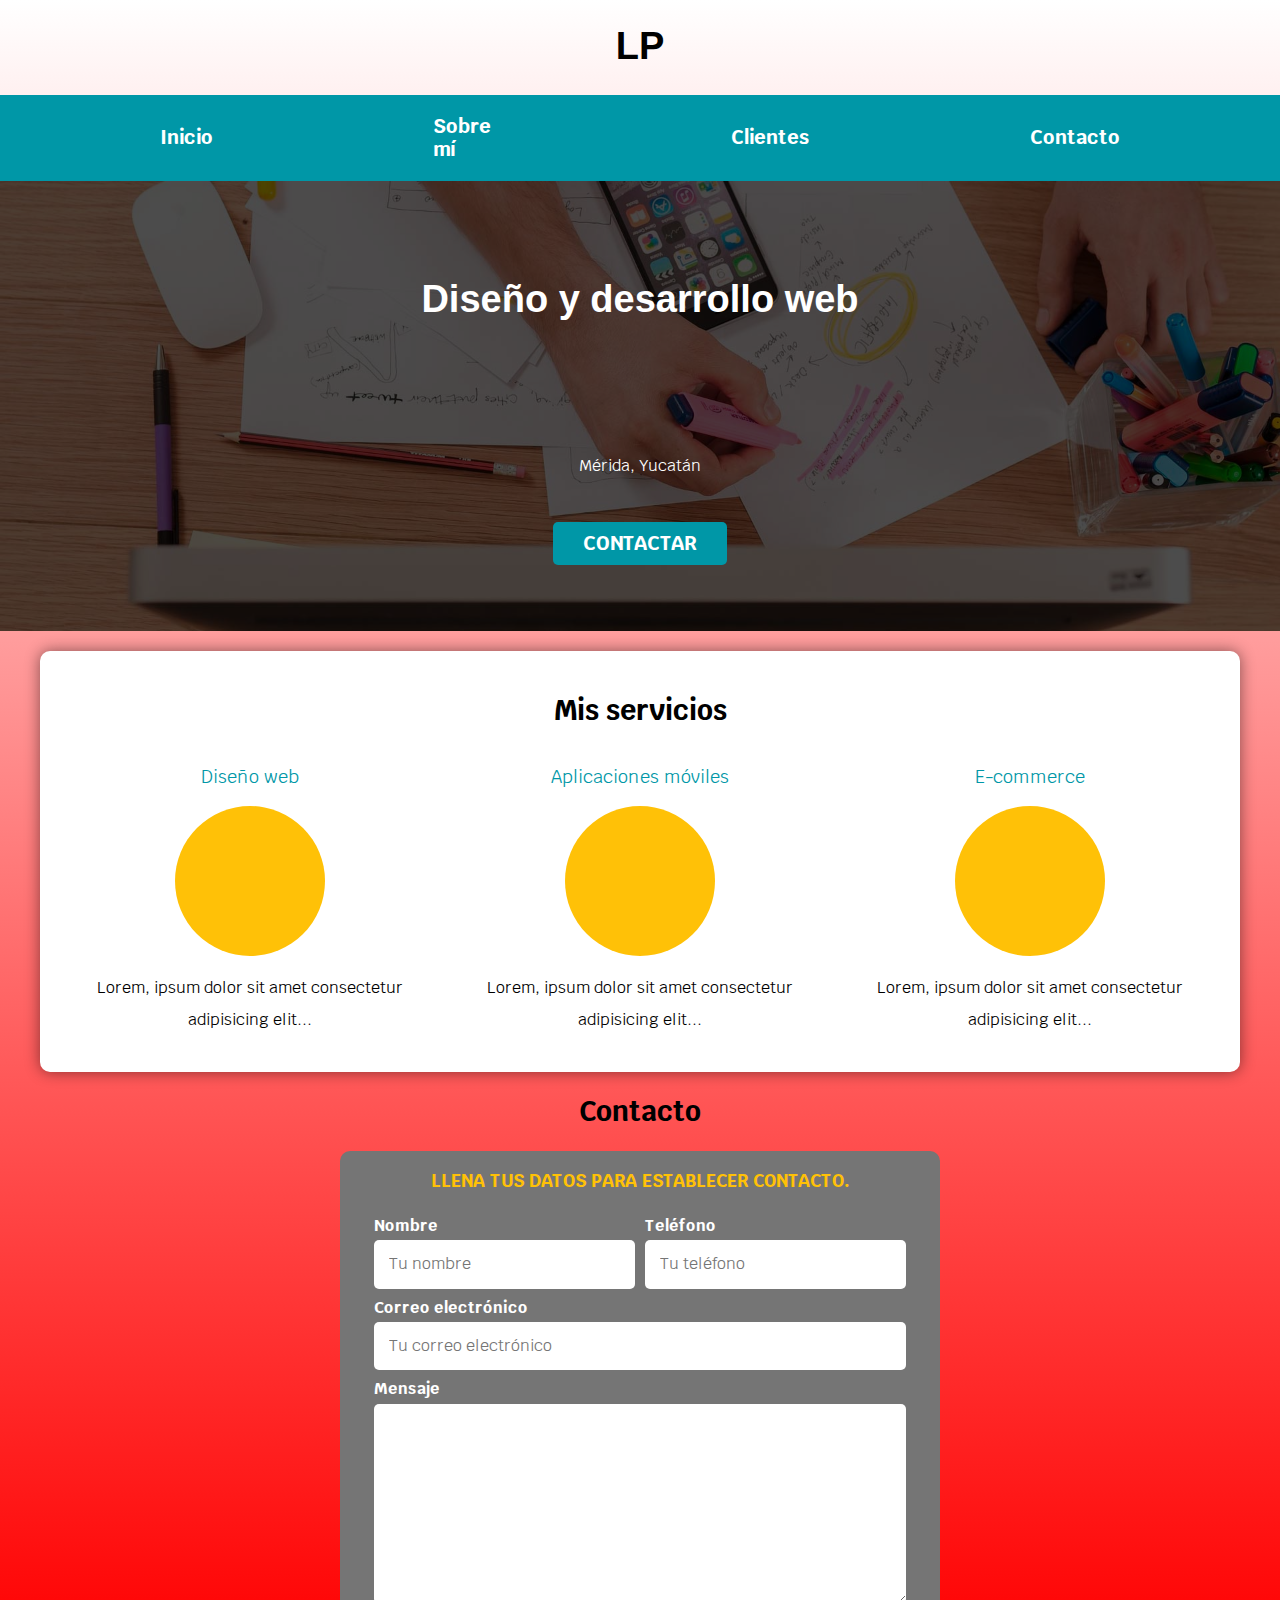
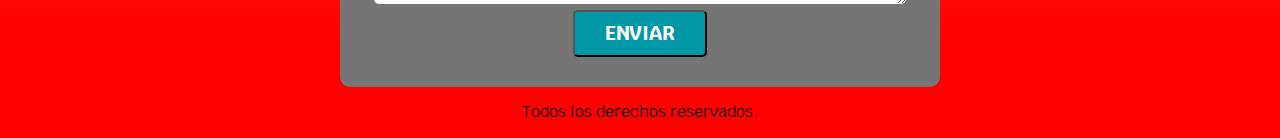
==== commit 7ff36fa2: "codigo ya comentado" ====
--- a/index (1).html
+++ b/index (1).html
@@ -1,179 +1,164 @@
 <!DOCTYPE html>
 <html lang="es-MX">
-<head>
-    <meta charset="UTF-8">
-    <meta name="viewport" content="width=device-width, initial-scale=1.0"/>
-    <title>MC Dev</title>
-
-    <link rel="stylesheet" href="Css/normalized.css"/>
-    <link rel="preload" href="Css/normalized.css" as="style"/>
+    <head>
+        <!-- Configuración de la codificación de caracteres del documento -->
+        <meta charset="UTF-8">
     
-    <link rel="preconnect" href="https://fonts.googleapis.com"/>
-    <link rel="preconnect" href="https://fonts.gstatic.com" crossorigin/>
-    <link href="https://fonts.googleapis.com/css2?family=Krub:wght@400;700&display=swap" rel="stylesheet">
-    <link rel="preload" href="Css/styles.css" as="style">
-    <link rel="stylesheet" href="Css/styles.css"/>
-
-</head>
-<body>
-
-    <header>
-        <h1 class="titulo">LP</h1>
-    </header>
-
+        <!-- Configuración de la visualización en dispositivos móviles -->
+        <meta name="viewport" content="width=device-width, initial-scale=1.0"/>
     
-    <nav class="nav-bg">
-        <nav class="navegacion-principal contenedor">
-            <a href="#">Inicio</a>
-            <a href="#">Sobre mí</a>
-            <a href="#">Clientes</a>
-            <a href="#">Contacto</a>
-
+        <!-- Título de la página que se mostrará en la barra de título del navegador -->
+        <title>MC Dev</title>
+    
+        <!-- Enlace al archivo de estilo "normalized.css" -->
+        <link rel="stylesheet" href="Css/normalized.css"/>
+    
+        <!-- Pre-carga del archivo de estilo "normalized.css" como un recurso de estilo -->
+        <link rel="preload" href="Css/normalized.css" as="style"/>
+    
+        <!-- Establecimiento de conexiones previas a los dominios de Google Fonts -->
+        <link rel="preconnect" href="https://fonts.googleapis.com"/>
+        <link rel="preconnect" href="https://fonts.gstatic.com" crossorigin/>
+    
+        <!-- Enlace a la fuente "Krub" desde Google Fonts con dos pesos diferentes -->
+        <link href="https://fonts.googleapis.com/css2?family=Krub:wght@400;700&display=swap" rel="stylesheet">
+    
+        <!-- Pre-carga del archivo de estilo "styles.css" como un recurso de estilo -->
+        <link rel="preload" href="Css/styles.css" as="style">
+    
+        <!-- Enlace al archivo de estilo "styles.css" -->
+        <link rel="stylesheet" href="Css/styles.css"/>
+    </head>
+        
+    <body>
+        <!-- Encabezado de la página -->
+        <header>
+            <h1 class="titulo">LP</h1>
+        </header>
+    
+        <!-- Barra de navegación -->
+        <nav class="nav-bg">
+            <nav class="navegacion-principal contenedor">
+                <!-- Enlaces de la barra de navegación -->
+                <a href="#">Inicio</a>
+                <a href="#">Sobre mí</a>
+                <a href="#">Clientes</a>
+                <a href="#">Contacto</a>
+            </nav>
         </nav>
-        
-    </nav>
     
-    <section  class="hero">
-        <div class="contenido-hero">   
-            <h2 class="titulo">Diseño y desarrollo web</h2>
-                <div class="ubicacion">  
+        <!-- Sección principal con un héroe (hero) -->
+        <section class="hero">
+            <!-- Contenido del héroe -->
+            <div class="contenido-hero">
+                <h2 class="titulo">Diseño y desarrollo web</h2>
+                <!-- Ubicación con un ícono -->
+                <div class="ubicacion">
                     <svg xmlns="http://www.w3.org/2000/svg" class="icon icon-tabler icon-tabler-map-pin" width="88" height="88" viewBox="0 0 24 24" stroke-width="1.5" stroke="#ffc107" fill="none" stroke-linecap="round" stroke-linejoin="round">
-                    <path stroke="none" d="M0 0h24v24H0z" fill="none"/>
-                    <path d="M9 11a3 3 0 1 0 6 0a3 3 0 0 0 -6 0" />
-                    <path d="M17.657 16.657l-4.243 4.243a2 2 0 0 1 -2.827 0l-4.244 -4.243a8 8 0 1 1 11.314 0z" />
+                        <!-- Ícono de ubicación -->
                     </svg>
-                    
                 </div>
                 <p>Mérida, Yucatán</p>
-         <a class="boton">Contactar</a>
-        </div> <!-- div.contenido hero -->
-    </section>
-
+                <!-- Botón de contacto -->
+                <a class="boton">Contactar</a>
+            </div>
+        </section>
     
+        <!-- Contenido principal de la página -->
         <main class="contenedor sombra">
-
-
+            <!-- Título de la sección de servicios -->
             <h2 class="servicios-heading">Mis servicios</h2>
+            <!-- Sección de servicios con información y íconos -->
             <div class="servicios">
-
+                <!-- Primer servicio: Diseño web -->
                 <section class="servicio">
                     <h3>Diseño web</h3>
+                    <!-- Ícono paleta de colores -->
                     <div class="iconos">
-                    
-
-                        <!--Logo paleta de colores-->
                         <svg xmlns="http://www.w3.org/2000/svg" class="icon icon-tabler icon-tabler-palette" width="40" height="40" viewBox="0 0 24 24" stroke-width="1.5" stroke="#000000" fill="none" stroke-linecap="round" stroke-linejoin="round">
-                            <path stroke="none" d="M0 0h24v24H0z" fill="none"/>
-                            <path d="M12 21a9 9 0 0 1 0 -18c4.97 0 9 3.582 9 8c0 1.06 -.474 2.078 -1.318 2.828c-.844 .75 -1.989 1.172 -3.182 1.172h-2.5a2 2 0 0 0 -1 3.75a1.3 1.3 0 0 1 -1 2.25" />
-                            <path d="M8.5 10.5m-1 0a1 1 0 1 0 2 0a1 1 0 1 0 -2 0" />
-                            <path d="M12.5 7.5m-1 0a1 1 0 1 0 2 0a1 1 0 1 0 -2 0" />
-                            <path d="M16.5 10.5m-1 0a1 1 0 1 0 2 0a1 1 0 1 0 -2 0" />
+                            <!-- Ícono de paleta de colores -->
                         </svg>
-
-                        <!--Comando Lorem para agregar automáticamente el texto.-->
                     </div>
-                    <p>Lorem, ipsum dolor sit amet consectetur adipisicing elit. Dolorem sint illum incidunt quisquam architecto. Voluptatum magnam sapiente esse, illum veniam aliquam unde vitae omnis natus iusto temporibus. Quasi, quidem. Molestiae!</p>
-                    
+                    <!-- Descripción del servicio -->
+                    <p>Lorem, ipsum dolor sit amet consectetur adipisicing elit...</p>
                 </section>
-
-
+                <!-- Segundo servicio: Aplicaciones móviles -->
                 <section class="servicio">
                     <h3>Aplicaciones móviles</h3>
+                    <!-- Íconos de Android y Apple -->
                     <div class="iconos">
-
-                        <!--Logo de Android-->
                         <svg xmlns="http://www.w3.org/2000/svg" class="icon icon-tabler icon-tabler-brand-android" width="40" height="40" viewBox="0 0 24 24" stroke-width="1.5" stroke="#000000" fill="none" stroke-linecap="round" stroke-linejoin="round">
-                            <path stroke="none" d="M0 0h24v24H0z" fill="none"/>
-                            <path d="M4 10l0 6" />
-                            <path d="M20 10l0 6" />
-                            <path d="M7 9h10v8a1 1 0 0 1 -1 1h-8a1 1 0 0 1 -1 -1v-8a5 5 0 0 1 10 0" />
-                            <path d="M8 3l1 2" />
-                            <path d="M16 3l-1 2" />
-                            <path d="M9 18l0 3" />
-                            <path d="M15 18l0 3" />
+                            <!-- Ícono de Android -->
                         </svg>
-
-                        <!--Logo de Apple-->
                         <svg xmlns="http://www.w3.org/2000/svg" class="icon icon-tabler icon-tabler-brand-apple" width="40" height="40" viewBox="0 0 24 24" stroke-width="1.5" stroke="#000000" fill="none" stroke-linecap="round" stroke-linejoin="round">
-                            <path stroke="none" d="M0 0h24v24H0z" fill="none"/>
-                            <path d="M9 7c-3 0 -4 3 -4 5.5c0 3 2 7.5 4 7.5c1.088 -.046 1.679 -.5 3 -.5c1.312 0 1.5 .5 3 .5s4 -3 4 -5c-.028 -.01 -2.472 -.403 -2.5 -3c-.019 -2.17 2.416 -2.954 2.5 -3c-1.023 -1.492 -2.951 -1.963 -3.5 -2c-1.433 -.111 -2.83 1 -3.5 1c-.68 0 -1.9 -1 -3 -1z" />
-                            <path d="M12 4a2 2 0 0 0 2 -2a2 2 0 0 0 -2 2" />
+                            <!-- Ícono de Apple -->
                         </svg>
                     </div>
-                    <p>Lorem, ipsum dolor sit amet consectetur adipisicing elit. Minima itaque quo nisi est temporibus architecto iusto, tempore pariatur alias quasi! Modi suscipit quos ducimus quia excepturi ipsum, quo tempore esse!</p>
-                    
+                    <!-- Descripción del servicio -->
+                    <p>Lorem, ipsum dolor sit amet consectetur adipisicing elit...</p>
                 </section>
-
+                <!-- Tercer servicio: E-commerce -->
                 <section class="servicio">
                     <h3>E-commerce</h3>
+                    <!-- Ícono de e-commerce -->
                     <div class="iconos">
-
-                        <!--Logo e-commerce-->
                         <svg xmlns="http://www.w3.org/2000/svg" class="icon icon-tabler icon-tabler-credit-card" width="40" height="40" viewBox="0 0 24 24" stroke-width="1.5" stroke="#000000" fill="none" stroke-linecap="round" stroke-linejoin="round">
-                            <path stroke="none" d="M0 0h24v24H0z" fill="none"/>
-                            <path d="M3 5m0 3a3 3 0 0 1 3 -3h12a3 3 0 0 1 3 3v8a3 3 0 0 1 -3 3h-12a3 3 0 0 1 -3 -3z" />
-                            <path d="M3 10l18 0" />
-                            <path d="M7 15l.01 0" />
-                            <path d="M11 15l2 0" />
+                            <!-- Ícono de tarjeta de crédito -->
                         </svg>
                     </div>
-                    <p>Lorem, ipsum dolor sit amet consectetur adipisicing elit. Optio accusamus voluptatum labore illum. Ea omnis, iusto odit tempora quia voluptatum laborum corrupti adipisci, recusandae aspernatur sunt, placeat nostrum incidunt sequi.</p>
-                    
+                    <!-- Descripción del servicio -->
+                    <p>Lorem, ipsum dolor sit amet consectetur adipisicing elit...</p>
                 </section>
             </div>
-
         </main>
-
-        <section>   
-            
+    
+        <!-- Sección vacía -->
+        <section>
+            <!-- Puedes agregar contenido aquí -->
         </section>
-
+    
+        <!-- Sección de contacto con un formulario -->
         <section>
             <h2 class="contacto-heading">Contacto</h2>
+            <!-- Formulario de contacto -->
             <form class="formulario">
                 <fieldset>
                     <legend>Llena tus datos para establecer contacto.</legend>
+                    <!-- Campos del formulario -->
                     <div class="contenedor-campos">
+                        <!-- Campo: Nombre -->
                         <div class="campo">
-                            
                             <label>Nombre</label>
                             <input class="input-text" type="text" placeholder="Tu nombre">
                         </div>
-        
+                        <!-- Campo: Teléfono -->
                         <div class="campo">
                             <label>Teléfono</label>
                             <input class="input-text" type="tel" placeholder="Tu teléfono">
                         </div>
-        
+                        <!-- Campo: Correo electrónico -->
                         <div class="campo">
                             <label>Correo electrónico</label>
                             <input class="input-text" type="email" placeholder="Tu correo electrónico">
                         </div>
-        
+                        <!-- Campo: Mensaje -->
                         <div class="campo">
                             <label>Mensaje</label>
                             <textarea class="input-text"></textarea>
                         </div>
                     </div>
-    
+                    <!-- Botón de enviar -->
                     <div class="alinear-derecha flex">
-                        <!--Reemplaza al botón-->
                         <input class="boton" type="submit" value="Enviar">
                     </div>
-                    <div class="alinear-derecha flex">
-                        <input type="submit" class="boton w-sm 100" value="Contactar">
-
-                    </div>
-    
                 </fieldset>
             </form>
+        </section>
     
-
-        </section>
-        
-    <footer class="footer">
-        <p>Todos los derechos reservado.</p>
-
-    </footer>
-</body>
-</html>+        <!-- Pie de página -->
+        <footer class="footer">
+            <p>Todos los derechos reservados.</p>
+        </footer>
+    </body>
+    </html>
+    --- a/Css/styles.css
+++ b/Css/styles.css
@@ -1,76 +1,73 @@
 :root {
-  --blanco: #ffffff;
-
+  --blanco: #ffffff;         /* Definición de variables CSS personalizadas */
   --oscuro: #212121;
-  
   --primario: #ffc107;
-  
   --secundario: #0097a7;
-  
   --gris: #757575;
   --gris-claro: #dfe9f3;
 }
-  
+
 html {
-  font-size: 62.5%;
-  scroll-snap-type: mandatory;
-  box-sizing: border-box;
-}
-  
-*,*:before,*:after{
-  box-sizing: inherit;
-
-}
+  font-size: 62.5%;          /* Establece el tamaño de fuente base en 62.5% para facilitar el cálculo de em */
+  scroll-snap-type: mandatory;  /* Establece el comportamiento de desplazamiento de la página */
+  box-sizing: border-box;     /* Incluye el relleno y el borde en el tamaño total del elemento */
+}
+
+*, *:before, *:after {
+  box-sizing: inherit;        /* Hereda el box-sizing para todos los elementos y sus pseudo-elementos */
+}
+
 body {
-  font-size: 16px;
-  font-family: "krub",sans-serif;
-  background-image: linear-gradient(to top,red 5%,var(--blanco)100%);
-  /*text-align: center;*/
-  background-color: bisque;
-  
-}
+  font-size: 16px;            /* Establece el tamaño de fuente predeterminado para el cuerpo */
+  font-family: "krub", sans-serif;  /* Establece la fuente principal */
+  background-image: linear-gradient(to top, red 5%, var(--blanco) 100%);  /* Fondo degradado */
+  background-color: bisque;    /* Fondo de color bisque */
+}
+
 h1 {
-  font-size: 3.8rem;
-
-}
-h2{
-  font-size: 2.8rem;
-}
-h3{
-  font-size: 1.8rem;
-
-}
-h1,h2,h3{
-  text-align: center;
-}
-
-@media (min-width: 480px ){
- body{
-  background-color: blue;
- }
-}
-.sombra{
-  box-shadow:0px 0px 0px 15px 0px rgba(112,112,112,0.48); 
-  -webkit-box-shadow: 0px 0px 15px 0px rgba(0,0,0,0.48);
-  -moz-box-shadow: 0px 0px 15px 0px rgba(0,0,0,0.48);
+  font-size: 3.8rem;           /* Tamaño de fuente para los encabezados h1 */
+}
+
+h2 {
+  font-size: 2.8rem;           /* Tamaño de fuente para los encabezados h2 */
+}
+
+h3 {
+  font-size: 1.8rem;           /* Tamaño de fuente para los encabezados h3 */
+}
+
+h1, h2, h3 {
+  text-align: center;          /* Centra los encabezados h1, h2, y h3 */
+}
+
+@media (min-width: 480px) {
+  body {
+    background-color: blue;    /* Cambia el color de fondo del cuerpo en pantallas más grandes */
+  }
+}
+
+.sombra {
+  /* Estilos para un contenedor con sombra */
+  box-shadow: 0px 0px 0px 15px 0px rgba(112, 112, 112, 0.48);
+  -webkit-box-shadow: 0px 0px 15px 0px rgba(0, 0, 0, 0.48);
+  -moz-box-shadow: 0px 0px 15px 0px rgba(0, 0, 0, 0.48);
   background-color: var(--blanco);
   padding: 2rem;
   border-radius: 1rem;
-
 }
 
 .titulo {
+  /* Estilos para títulos */
   text-align: center;
   font-size: 3.8rem;
   font-family: Arial, Helvetica, sans-serif;
-  background-color:linear-gradient(to top, var(--secundario 15%) );
-}
-.contenedor{
-  
-  margin: 0 auto;
-  max-width: 120rem;
-}
-
+  background-color: linear-gradient(to top, var(--secundario 15%));  /* Fondo degradado para el título */
+}
+
+.contenedor {
+  margin: 0 auto;              /* Centra el contenido horizontalmente */
+  max-width: 120rem;           /* Establece el ancho máximo del contenedor */
+}
 .navegacion-principal {
   display: flex;
   justify-content: space-between;
@@ -80,211 +77,230 @@
   padding: 1rem;
   font-weight: bold;  
   font-size: 2rem;
-
-}
-  
+}
+
+/* Estilos para la barra de navegación principal */
 .navegacion-principal a {
   padding: 1rem;
-  margin-left: 100px;
-  margin-right: 100px; /* Ajusta el valor según tus necesidades para aumentar el margen entre opciones */
-    
+  margin-left: 100px; /* Margen izquierdo entre enlaces, ajusta según sea necesario */
+  margin-right: 100px; /* Margen derecho entre enlaces, ajusta según sea necesario */
   text-decoration: none; /* Elimina el subrayado de los enlaces */
-  color: var(--blanco); /* Cambia el color del texto a blanco o el que prefieras */
-}
-
-.navegacion-principal a:hover{
-  color: var(--oscuro);
-  background-color: var(--secundario);
-
-
-}
-@media (min-width: 768px){
-   .navegacion-principal{
-    flex-direction: row;
-    align-items: space-between;
-   }
-}
-
- 
- 
-
-.hero{
-  background-image: url(/Imagenes/fondo.png);
-  background-repeat: no-repeat;/*para que no se repita la imagen al hacer zoom*/
-  background-size: cover;/*para que abarque el tamañp0 de la pagina*/
-  margin-bottom: 2rem;
-  height: 450px;
-  position: relative;
- 
-}
-.contenido-hero{
-  position: absolute; /*el hijo debe ser absoluto*/
-  background-color: rgba(0,0,0,.7);
-  height: 100%;
+  color: var(--blanco); /* Color del texto de los enlaces */
+}
+
+/* Estilos para los enlaces de navegación al pasar el ratón sobre ellos */
+.navegacion-principal a:hover {
+  color: var(--oscuro);  /* Cambia el color del texto al pasar el ratón */
+  background-color: var(--secundario);  /* Cambia el fondo al pasar el ratón */
+}
+
+/* Estilos para pantallas más grandes (más de 768px) */
+@media (min-width: 768px) {
+  .navegacion-principal {
+    flex-direction: row;  /* Cambia la dirección a horizontal en pantallas más grandes */
+    align-items: space-between;  /* Espaciado entre los elementos en el eje transversal */
+  }
+}
+
+.hero {
+  background-image: url(/Imagenes/fondo.png);  /* Establece la imagen de fondo */
+  background-repeat: no-repeat; /* Evita que la imagen se repita */
+  background-size: cover;  /* Ajusta el tamaño de la imagen para cubrir el contenedor */
+  margin-bottom: 2rem;  /* Margen inferior para separar de otros elementos */
+  height: 450px;  /* Altura fija del contenedor hero */
+  position: relative;  /* Establece la posición relativa para el contenido interno */
+}
+.contenido-hero {
+  position: absolute; /* Establece la posición absoluta para el contenido interno */
+  background-color: rgba(0, 0, 0, .7); /* Fondo semitransparente de color negro */
+  height: 100%; /* Ocupa el 100% de la altura del contenedor padre */
   display: flex;
-  width: 100%;
-  flex-direction: column;
-  align-items: center;
-  justify-content: center;
-
-}
-.contenido-hero h2, .contenido-hero p{
-  color:var(--blanco);
-  top:50%;
-  left:50%;
-}
-.ubicacion{
-  display: flex;
-  align-items: flex-end;
-
-}
-.boton{
-  background-color:var(--secundario);
-  text-decoration: none;
-  padding: 1rem 3rem;
-  border-radius: .5rem;
-  color: var(--blanco);
-  margin-top:  3rem; 
-  font-weight: bold;
-  font-size: 2rem;
-  text-transform: uppercase;
-  text-align: center;
-  width: 90%;
-  
-
-}
-@media (min-width: 768px ) {
-  .boton{
-    width: auto;
-  }
-  .servicios{
-    display: grid;
-    /*grid template-column:1fr 1fr 1fr*/
-    /*grid template-column:33.3% 33.3% 3.33%*/
-    grid-template-columns: repeat(3,1fr) ;
-    column-gap:1rem ; /*distancia entre columnas */
-  
-  }
-  /*boton enviar*/
-  
-  .contenedor-campos{
-    display: grid;
-    grid-template-columns: repeat(2,1fr);
-    column-gap: 1rem;
-    grid-template-rows: auto auto 20rem;
-
-  }
-  .campo:nth-child(3),.campo:nth-child(4){
-    grid-column: 1/3;
-  }
-  
-}
-
-.servicio{
-  display: flex;
-  flex-direction: column;
-  align-items: center;  
-}
-
-.servicio h3{
-  color: var(--secundario);
-  font-weight: normal;
- }
-.servicio p{
-  line-height: 2;
-  text-align: center;
-  }
-.servicio .iconos{
-  height: 15rem;
-  width: 15rem;
-  background-color: var(--primario);
-  border-radius: 50%;
-  display: flex;
-  justify-content: space-evenly;
-  align-items: center;
-}
-.formulario{
-  background-color: var(--gris);
-  width: min(60rem,100%);
-  margin: 0 auto;
-  padding: 2rem;
-  border-radius: 1rem;
-
-}
-.formulario fieldset{
-  border: none;
-
-}
-.formulario legend{
-  text-align: center;
-  font-size: 1.8rem;
-  font-weight: bold;
-  margin-bottom: 2rem;
-  text-transform: uppercase;
-  color:var(--primario);
-}
-.contenedor-campos{
-
-}
-.campo{
-  margin-bottom: 1rem;
-}
-.campo label{
-  color:var(--blanco);
-  font-weight: bold;
-  margin-bottom: .5rem;
-  display: block;
-}
-.input-text{
-  width: 100%;
-  border: none;
-  padding: 1.5rem;
-  border-radius: .5rem;
-}
-.campo textarea{
-  height: 20rem;
-}
-/*Boton */
-.boton{
-  background-color: var(--secundario);
-  color: var(--blanco);
-  padding:1rem 3rem ;
-  margin-top: 3rem;
-  font-size: 2rem;
-  text-decoration: none;
-  text-transform: uppercase;
-  font-weight: bold;
-  border-radius: .5rem;
-  width: 90%;
-  text-align: center;
-  border:none;
-
-
-}
-
-.boton:hover{
-  cursor: pointer;
-}
-.flex{
-  display: flex;
-}
-
-
-.w-sm-100{
-  width: 100%;
-
-}
-.alinear-derecha{
-  justify-content: center;
-}
-.nav-bg{
-  background-color: var(--secundario);
-
-}
-.footer{
-  text-align: center;
-}
-.titulo, .servicios-heading, .contacto-heading{
-  scroll-snap-align: start;
-  scroll-snap-stop: always;
-}+  width: 100%; /* Ocupa el 100% del ancho del contenedor padre */
+  flex-direction: column; /* Orienta los elementos internos en columna */
+  align-items: center; /* Centra los elementos horizontalmente */
+  justify-content: center; /* Centra los elementos verticalmente */
+}
+
+.contenido-hero h2, .contenido-hero p {
+  color: var(--blanco); /* Color del texto en el contenido hero */
+  top: 50%; /* Ajusta la posición vertical al 50% */
+  left: 50%; /* Ajusta la posición horizontal al 50% */
+}
+
+.ubicacion {
+  display: flex; /* Muestra los elementos hijos en línea */
+  align-items: flex-end; /* Alinea los elementos al final del eje transversal (abajo) */
+}
+
+.boton {
+  background-color: var(--secundario); /* Color de fondo del botón */
+  text-decoration: none; /* Elimina el subrayado de los enlaces */
+  padding: 1rem 3rem; /* Espaciado interno del botón */
+  border-radius: .5rem; /* Borde redondeado del botón */
+  color: var(--blanco); /* Color del texto en el botón */
+  margin-top: 3rem; /* Margen superior del botón */
+  font-weight: bold; /* Grosor de la fuente en negrita */
+  font-size: 2rem; /* Tamaño de la fuente del botón */
+  text-transform: uppercase; /* Transforma el texto a mayúsculas */
+  text-align: center; /* Alineación del texto en el centro */
+  width: 90%; /* Ancho del botón en pantallas pequeñas */
+}
+
+/* Estilos adicionales para pantallas más grandes (más de 768px) */
+@media (min-width: 768px) {
+  .boton {
+    width: auto; /* Restaura el ancho automático del botón */
+  }
+
+  /* Estilos para la clase .servicios en pantallas más grandes */
+  .servicios {
+    display: grid; /* Muestra los elementos como una cuadrícula */
+    grid-template-columns: repeat(3, 1fr); /* Tres columnas de igual tamaño */
+    column-gap: 1rem; /* Espacio entre columnas */
+  }
+
+  /* Estilos para el formulario en pantallas más grandes */
+  .contenedor-campos {
+    display: grid; /* Muestra los elementos como una cuadrícula */
+    grid-template-columns: repeat(2, 1fr); /* Dos columnas de igual tamaño */
+    column-gap: 1rem; /* Espacio entre columnas */
+    grid-template-rows: auto auto 20rem; /* Tres filas, la tercera con altura de 20rem */
+  }
+
+  /* Ajustes específicos para los campos 3 y 4 del formulario en pantallas más grandes */
+  .campo:nth-child(3),
+  .campo:nth-child(4) {
+    grid-column: 1/3; /* Ocupa dos columnas */
+  }
+}
+/* Estilos para la clase .servicio */
+.servicio {
+  display: flex; /* Muestra los elementos como una fila */
+  flex-direction: column; /* Orienta los elementos internos en columna */
+  align-items: center; /* Centra los elementos horizontalmente */
+}
+
+/* Estilos para el encabezado h3 dentro de la clase .servicio */
+.servicio h3 {
+  color: var(--secundario); /* Color del texto en h3 */
+  font-weight: normal; /* Peso de la fuente normal */
+}
+
+/* Estilos para los párrafos dentro de la clase .servicio */
+.servicio p {
+  line-height: 2; /* Altura de línea doble */
+  text-align: center; /* Alineación del texto en el centro */
+}
+
+/* Estilos para el contenedor .iconos dentro de la clase .servicio */
+.servicio .iconos {
+  height: 15rem; /* Altura del contenedor de iconos */
+  width: 15rem; /* Ancho del contenedor de iconos */
+  background-color: var(--primario); /* Color de fondo del contenedor de iconos */
+  border-radius: 50%; /* Borde redondeado del contenedor de iconos */
+  display: flex; /* Muestra los elementos como una fila */
+  justify-content: space-evenly; /* Espaciado uniforme entre los elementos */
+  align-items: center; /* Centra los elementos verticalmente */
+}
+
+/* Estilos para el formulario */
+.formulario {
+  background-color: var(--gris); /* Color de fondo del formulario */
+  width: min(60rem, 100%); /* Ancho máximo del formulario */
+  margin: 0 auto; /* Centra el formulario horizontalmente */
+  padding: 2rem; /* Relleno del formulario */
+  border-radius: 1rem; /* Borde redondeado del formulario */
+}
+
+.formulario fieldset {
+  border: none; /* Elimina el borde del fieldset */
+}
+
+.formulario legend {
+  text-align: center; /* Alineación del texto en el centro */
+  font-size: 1.8rem; /* Tamaño de la fuente del legend */
+  font-weight: bold; /* Peso de la fuente en negrita */
+  margin-bottom: 2rem; /* Margen inferior del legend */
+  text-transform: uppercase; /* Transforma el texto a mayúsculas */
+  color: var(--primario); /* Color del texto del legend */
+}
+
+/* Estilos para el contenedor de campos */
+.contenedor-campos {}
+
+/* Estilos para los campos del formulario */
+.campo {
+  margin-bottom: 1rem; /* Margen inferior entre campos */
+}
+
+.campo label {
+  color: var(--blanco); /* Color del texto de la etiqueta del campo */
+  font-weight: bold; /* Peso de la fuente en negrita */
+  margin-bottom: .5rem; /* Margen inferior de la etiqueta del campo */
+  display: block; /* Muestra la etiqueta como un bloque */
+}
+
+.input-text {
+  width: 100%; /* Ancho del campo de entrada de texto */
+  border: none; /* Elimina el borde del campo de entrada de texto */
+  padding: 1.5rem; /* Relleno del campo de entrada de texto */
+  border-radius: .5rem; /* Borde redondeado del campo de entrada de texto */
+}
+
+.campo textarea {
+  height: 20rem; /* Altura del campo de entrada de texto de varias líneas */
+}
+
+/* Estilos para el botón del formulario */
+/* .boton{
+  background-color: var(--secundario); /* Color de fondo del botón */
+  /*color: var(--blanco); /* Color del texto del botón */
+  /*/padding: 1rem 3rem; /* Espaciado interno del botón */
+  /*margin-top: 3rem; /* Margen superior del botón */
+  /*font-size: 2rem; /* Tamaño de la fuente del botón */
+  /*text-decoration: none; /* Elimina el subrayado de los enlaces */
+  /*text-transform: uppercase; /* Transforma el texto a mayúsculas */
+  /*font-weight: bold; /* Peso de la fuente en negrita */
+  /*border-radius: .5rem; /* Borde redondeado del botón */
+  /*width: 90%; /* Ancho del botón en pantallas pequeñas */
+  /*text-align: center; /* Alineación del texto en el centro */
+  /*border: none; */ /* Elimina el borde del botón */ 
+}
+
+/* Estilos para el hover del botón */
+.boton:hover {
+  cursor: pointer; /* Cambia el cursor al pasar el ratón */
+}
+
+/* Estilos para la clase .flex */
+.flex {
+  display: flex; /* Muestra los elementos como una fila */
+}
+
+/* Estilos para la clase .w-sm-100 */
+.w-sm-100 {
+  width: 100%; /* Ancho del 100% */
+}
+
+/* Estilos para la clase .alinear-derecha */
+.alinear-derecha {
+  justify-content: center; /* Centra los elementos horizontalmente */
+}
+
+/* Estilos para la clase .nav-bg */
+.nav-bg {
+  background-color: var(--secundario); /* Color de fondo de la barra de navegación */
+}
+
+/* Estilos para la clase .footer */
+.footer {
+  text-align: center; /* Alineación del texto en el centro */
+}
+
+/* Estilos para las clases .titulo, .servicios-heading, .contacto-heading */
+.titulo,
+.servicios-heading,
+.contacto-heading {
+  scroll-snap-align: start; /* Alineación del desplazamiento de desplazamiento */
+  scroll-snap-stop: always; /* Establece un punto de detención en el desplazamiento */
+}
--- a/Css/styles.css
+++ b/Css/styles.css
@@ -1,76 +1,73 @@
 :root {
-  --blanco: #ffffff;
-
+  --blanco: #ffffff;         /* Definición de variables CSS personalizadas */
   --oscuro: #212121;
-  
   --primario: #ffc107;
-  
   --secundario: #0097a7;
-  
   --gris: #757575;
   --gris-claro: #dfe9f3;
 }
-  
+
 html {
-  font-size: 62.5%;
-  scroll-snap-type: mandatory;
-  box-sizing: border-box;
-}
-  
-*,*:before,*:after{
-  box-sizing: inherit;
-
-}
+  font-size: 62.5%;          /* Establece el tamaño de fuente base en 62.5% para facilitar el cálculo de em */
+  scroll-snap-type: mandatory;  /* Establece el comportamiento de desplazamiento de la página */
+  box-sizing: border-box;     /* Incluye el relleno y el borde en el tamaño total del elemento */
+}
+
+*, *:before, *:after {
+  box-sizing: inherit;        /* Hereda el box-sizing para todos los elementos y sus pseudo-elementos */
+}
+
 body {
-  font-size: 16px;
-  font-family: "krub",sans-serif;
-  background-image: linear-gradient(to top,red 5%,var(--blanco)100%);
-  /*text-align: center;*/
-  background-color: bisque;
-  
-}
+  font-size: 16px;            /* Establece el tamaño de fuente predeterminado para el cuerpo */
+  font-family: "krub", sans-serif;  /* Establece la fuente principal */
+  background-image: linear-gradient(to top, red 5%, var(--blanco) 100%);  /* Fondo degradado */
+  background-color: bisque;    /* Fondo de color bisque */
+}
+
 h1 {
-  font-size: 3.8rem;
-
-}
-h2{
-  font-size: 2.8rem;
-}
-h3{
-  font-size: 1.8rem;
-
-}
-h1,h2,h3{
-  text-align: center;
-}
-
-@media (min-width: 480px ){
- body{
-  background-color: blue;
- }
-}
-.sombra{
-  box-shadow:0px 0px 0px 15px 0px rgba(112,112,112,0.48); 
-  -webkit-box-shadow: 0px 0px 15px 0px rgba(0,0,0,0.48);
-  -moz-box-shadow: 0px 0px 15px 0px rgba(0,0,0,0.48);
+  font-size: 3.8rem;           /* Tamaño de fuente para los encabezados h1 */
+}
+
+h2 {
+  font-size: 2.8rem;           /* Tamaño de fuente para los encabezados h2 */
+}
+
+h3 {
+  font-size: 1.8rem;           /* Tamaño de fuente para los encabezados h3 */
+}
+
+h1, h2, h3 {
+  text-align: center;          /* Centra los encabezados h1, h2, y h3 */
+}
+
+@media (min-width: 480px) {
+  body {
+    background-color: blue;    /* Cambia el color de fondo del cuerpo en pantallas más grandes */
+  }
+}
+
+.sombra {
+  /* Estilos para un contenedor con sombra */
+  box-shadow: 0px 0px 0px 15px 0px rgba(112, 112, 112, 0.48);
+  -webkit-box-shadow: 0px 0px 15px 0px rgba(0, 0, 0, 0.48);
+  -moz-box-shadow: 0px 0px 15px 0px rgba(0, 0, 0, 0.48);
   background-color: var(--blanco);
   padding: 2rem;
   border-radius: 1rem;
-
 }
 
 .titulo {
+  /* Estilos para títulos */
   text-align: center;
   font-size: 3.8rem;
   font-family: Arial, Helvetica, sans-serif;
-  background-color:linear-gradient(to top, var(--secundario 15%) );
-}
-.contenedor{
-  
-  margin: 0 auto;
-  max-width: 120rem;
-}
-
+  background-color: linear-gradient(to top, var(--secundario 15%));  /* Fondo degradado para el título */
+}
+
+.contenedor {
+  margin: 0 auto;              /* Centra el contenido horizontalmente */
+  max-width: 120rem;           /* Establece el ancho máximo del contenedor */
+}
 .navegacion-principal {
   display: flex;
   justify-content: space-between;
@@ -80,211 +77,230 @@
   padding: 1rem;
   font-weight: bold;  
   font-size: 2rem;
-
-}
-  
+}
+
+/* Estilos para la barra de navegación principal */
 .navegacion-principal a {
   padding: 1rem;
-  margin-left: 100px;
-  margin-right: 100px; /* Ajusta el valor según tus necesidades para aumentar el margen entre opciones */
-    
+  margin-left: 100px; /* Margen izquierdo entre enlaces, ajusta según sea necesario */
+  margin-right: 100px; /* Margen derecho entre enlaces, ajusta según sea necesario */
   text-decoration: none; /* Elimina el subrayado de los enlaces */
-  color: var(--blanco); /* Cambia el color del texto a blanco o el que prefieras */
-}
-
-.navegacion-principal a:hover{
-  color: var(--oscuro);
-  background-color: var(--secundario);
-
-
-}
-@media (min-width: 768px){
-   .navegacion-principal{
-    flex-direction: row;
-    align-items: space-between;
-   }
-}
-
- 
- 
-
-.hero{
-  background-image: url(/Imagenes/fondo.png);
-  background-repeat: no-repeat;/*para que no se repita la imagen al hacer zoom*/
-  background-size: cover;/*para que abarque el tamañp0 de la pagina*/
-  margin-bottom: 2rem;
-  height: 450px;
-  position: relative;
- 
-}
-.contenido-hero{
-  position: absolute; /*el hijo debe ser absoluto*/
-  background-color: rgba(0,0,0,.7);
-  height: 100%;
+  color: var(--blanco); /* Color del texto de los enlaces */
+}
+
+/* Estilos para los enlaces de navegación al pasar el ratón sobre ellos */
+.navegacion-principal a:hover {
+  color: var(--oscuro);  /* Cambia el color del texto al pasar el ratón */
+  background-color: var(--secundario);  /* Cambia el fondo al pasar el ratón */
+}
+
+/* Estilos para pantallas más grandes (más de 768px) */
+@media (min-width: 768px) {
+  .navegacion-principal {
+    flex-direction: row;  /* Cambia la dirección a horizontal en pantallas más grandes */
+    align-items: space-between;  /* Espaciado entre los elementos en el eje transversal */
+  }
+}
+
+.hero {
+  background-image: url(/Imagenes/fondo.png);  /* Establece la imagen de fondo */
+  background-repeat: no-repeat; /* Evita que la imagen se repita */
+  background-size: cover;  /* Ajusta el tamaño de la imagen para cubrir el contenedor */
+  margin-bottom: 2rem;  /* Margen inferior para separar de otros elementos */
+  height: 450px;  /* Altura fija del contenedor hero */
+  position: relative;  /* Establece la posición relativa para el contenido interno */
+}
+.contenido-hero {
+  position: absolute; /* Establece la posición absoluta para el contenido interno */
+  background-color: rgba(0, 0, 0, .7); /* Fondo semitransparente de color negro */
+  height: 100%; /* Ocupa el 100% de la altura del contenedor padre */
   display: flex;
-  width: 100%;
-  flex-direction: column;
-  align-items: center;
-  justify-content: center;
-
-}
-.contenido-hero h2, .contenido-hero p{
-  color:var(--blanco);
-  top:50%;
-  left:50%;
-}
-.ubicacion{
-  display: flex;
-  align-items: flex-end;
-
-}
-.boton{
-  background-color:var(--secundario);
-  text-decoration: none;
-  padding: 1rem 3rem;
-  border-radius: .5rem;
-  color: var(--blanco);
-  margin-top:  3rem; 
-  font-weight: bold;
-  font-size: 2rem;
-  text-transform: uppercase;
-  text-align: center;
-  width: 90%;
-  
-
-}
-@media (min-width: 768px ) {
-  .boton{
-    width: auto;
-  }
-  .servicios{
-    display: grid;
-    /*grid template-column:1fr 1fr 1fr*/
-    /*grid template-column:33.3% 33.3% 3.33%*/
-    grid-template-columns: repeat(3,1fr) ;
-    column-gap:1rem ; /*distancia entre columnas */
-  
-  }
-  /*boton enviar*/
-  
-  .contenedor-campos{
-    display: grid;
-    grid-template-columns: repeat(2,1fr);
-    column-gap: 1rem;
-    grid-template-rows: auto auto 20rem;
-
-  }
-  .campo:nth-child(3),.campo:nth-child(4){
-    grid-column: 1/3;
-  }
-  
-}
-
-.servicio{
-  display: flex;
-  flex-direction: column;
-  align-items: center;  
-}
-
-.servicio h3{
-  color: var(--secundario);
-  font-weight: normal;
- }
-.servicio p{
-  line-height: 2;
-  text-align: center;
-  }
-.servicio .iconos{
-  height: 15rem;
-  width: 15rem;
-  background-color: var(--primario);
-  border-radius: 50%;
-  display: flex;
-  justify-content: space-evenly;
-  align-items: center;
-}
-.formulario{
-  background-color: var(--gris);
-  width: min(60rem,100%);
-  margin: 0 auto;
-  padding: 2rem;
-  border-radius: 1rem;
-
-}
-.formulario fieldset{
-  border: none;
-
-}
-.formulario legend{
-  text-align: center;
-  font-size: 1.8rem;
-  font-weight: bold;
-  margin-bottom: 2rem;
-  text-transform: uppercase;
-  color:var(--primario);
-}
-.contenedor-campos{
-
-}
-.campo{
-  margin-bottom: 1rem;
-}
-.campo label{
-  color:var(--blanco);
-  font-weight: bold;
-  margin-bottom: .5rem;
-  display: block;
-}
-.input-text{
-  width: 100%;
-  border: none;
-  padding: 1.5rem;
-  border-radius: .5rem;
-}
-.campo textarea{
-  height: 20rem;
-}
-/*Boton */
-.boton{
-  background-color: var(--secundario);
-  color: var(--blanco);
-  padding:1rem 3rem ;
-  margin-top: 3rem;
-  font-size: 2rem;
-  text-decoration: none;
-  text-transform: uppercase;
-  font-weight: bold;
-  border-radius: .5rem;
-  width: 90%;
-  text-align: center;
-  border:none;
-
-
-}
-
-.boton:hover{
-  cursor: pointer;
-}
-.flex{
-  display: flex;
-}
-
-
-.w-sm-100{
-  width: 100%;
-
-}
-.alinear-derecha{
-  justify-content: center;
-}
-.nav-bg{
-  background-color: var(--secundario);
-
-}
-.footer{
-  text-align: center;
-}
-.titulo, .servicios-heading, .contacto-heading{
-  scroll-snap-align: start;
-  scroll-snap-stop: always;
-}+  width: 100%; /* Ocupa el 100% del ancho del contenedor padre */
+  flex-direction: column; /* Orienta los elementos internos en columna */
+  align-items: center; /* Centra los elementos horizontalmente */
+  justify-content: center; /* Centra los elementos verticalmente */
+}
+
+.contenido-hero h2, .contenido-hero p {
+  color: var(--blanco); /* Color del texto en el contenido hero */
+  top: 50%; /* Ajusta la posición vertical al 50% */
+  left: 50%; /* Ajusta la posición horizontal al 50% */
+}
+
+.ubicacion {
+  display: flex; /* Muestra los elementos hijos en línea */
+  align-items: flex-end; /* Alinea los elementos al final del eje transversal (abajo) */
+}
+
+.boton {
+  background-color: var(--secundario); /* Color de fondo del botón */
+  text-decoration: none; /* Elimina el subrayado de los enlaces */
+  padding: 1rem 3rem; /* Espaciado interno del botón */
+  border-radius: .5rem; /* Borde redondeado del botón */
+  color: var(--blanco); /* Color del texto en el botón */
+  margin-top: 3rem; /* Margen superior del botón */
+  font-weight: bold; /* Grosor de la fuente en negrita */
+  font-size: 2rem; /* Tamaño de la fuente del botón */
+  text-transform: uppercase; /* Transforma el texto a mayúsculas */
+  text-align: center; /* Alineación del texto en el centro */
+  width: 90%; /* Ancho del botón en pantallas pequeñas */
+}
+
+/* Estilos adicionales para pantallas más grandes (más de 768px) */
+@media (min-width: 768px) {
+  .boton {
+    width: auto; /* Restaura el ancho automático del botón */
+  }
+
+  /* Estilos para la clase .servicios en pantallas más grandes */
+  .servicios {
+    display: grid; /* Muestra los elementos como una cuadrícula */
+    grid-template-columns: repeat(3, 1fr); /* Tres columnas de igual tamaño */
+    column-gap: 1rem; /* Espacio entre columnas */
+  }
+
+  /* Estilos para el formulario en pantallas más grandes */
+  .contenedor-campos {
+    display: grid; /* Muestra los elementos como una cuadrícula */
+    grid-template-columns: repeat(2, 1fr); /* Dos columnas de igual tamaño */
+    column-gap: 1rem; /* Espacio entre columnas */
+    grid-template-rows: auto auto 20rem; /* Tres filas, la tercera con altura de 20rem */
+  }
+
+  /* Ajustes específicos para los campos 3 y 4 del formulario en pantallas más grandes */
+  .campo:nth-child(3),
+  .campo:nth-child(4) {
+    grid-column: 1/3; /* Ocupa dos columnas */
+  }
+}
+/* Estilos para la clase .servicio */
+.servicio {
+  display: flex; /* Muestra los elementos como una fila */
+  flex-direction: column; /* Orienta los elementos internos en columna */
+  align-items: center; /* Centra los elementos horizontalmente */
+}
+
+/* Estilos para el encabezado h3 dentro de la clase .servicio */
+.servicio h3 {
+  color: var(--secundario); /* Color del texto en h3 */
+  font-weight: normal; /* Peso de la fuente normal */
+}
+
+/* Estilos para los párrafos dentro de la clase .servicio */
+.servicio p {
+  line-height: 2; /* Altura de línea doble */
+  text-align: center; /* Alineación del texto en el centro */
+}
+
+/* Estilos para el contenedor .iconos dentro de la clase .servicio */
+.servicio .iconos {
+  height: 15rem; /* Altura del contenedor de iconos */
+  width: 15rem; /* Ancho del contenedor de iconos */
+  background-color: var(--primario); /* Color de fondo del contenedor de iconos */
+  border-radius: 50%; /* Borde redondeado del contenedor de iconos */
+  display: flex; /* Muestra los elementos como una fila */
+  justify-content: space-evenly; /* Espaciado uniforme entre los elementos */
+  align-items: center; /* Centra los elementos verticalmente */
+}
+
+/* Estilos para el formulario */
+.formulario {
+  background-color: var(--gris); /* Color de fondo del formulario */
+  width: min(60rem, 100%); /* Ancho máximo del formulario */
+  margin: 0 auto; /* Centra el formulario horizontalmente */
+  padding: 2rem; /* Relleno del formulario */
+  border-radius: 1rem; /* Borde redondeado del formulario */
+}
+
+.formulario fieldset {
+  border: none; /* Elimina el borde del fieldset */
+}
+
+.formulario legend {
+  text-align: center; /* Alineación del texto en el centro */
+  font-size: 1.8rem; /* Tamaño de la fuente del legend */
+  font-weight: bold; /* Peso de la fuente en negrita */
+  margin-bottom: 2rem; /* Margen inferior del legend */
+  text-transform: uppercase; /* Transforma el texto a mayúsculas */
+  color: var(--primario); /* Color del texto del legend */
+}
+
+/* Estilos para el contenedor de campos */
+.contenedor-campos {}
+
+/* Estilos para los campos del formulario */
+.campo {
+  margin-bottom: 1rem; /* Margen inferior entre campos */
+}
+
+.campo label {
+  color: var(--blanco); /* Color del texto de la etiqueta del campo */
+  font-weight: bold; /* Peso de la fuente en negrita */
+  margin-bottom: .5rem; /* Margen inferior de la etiqueta del campo */
+  display: block; /* Muestra la etiqueta como un bloque */
+}
+
+.input-text {
+  width: 100%; /* Ancho del campo de entrada de texto */
+  border: none; /* Elimina el borde del campo de entrada de texto */
+  padding: 1.5rem; /* Relleno del campo de entrada de texto */
+  border-radius: .5rem; /* Borde redondeado del campo de entrada de texto */
+}
+
+.campo textarea {
+  height: 20rem; /* Altura del campo de entrada de texto de varias líneas */
+}
+
+/* Estilos para el botón del formulario */
+/* .boton{
+  background-color: var(--secundario); /* Color de fondo del botón */
+  /*color: var(--blanco); /* Color del texto del botón */
+  /*/padding: 1rem 3rem; /* Espaciado interno del botón */
+  /*margin-top: 3rem; /* Margen superior del botón */
+  /*font-size: 2rem; /* Tamaño de la fuente del botón */
+  /*text-decoration: none; /* Elimina el subrayado de los enlaces */
+  /*text-transform: uppercase; /* Transforma el texto a mayúsculas */
+  /*font-weight: bold; /* Peso de la fuente en negrita */
+  /*border-radius: .5rem; /* Borde redondeado del botón */
+  /*width: 90%; /* Ancho del botón en pantallas pequeñas */
+  /*text-align: center; /* Alineación del texto en el centro */
+  /*border: none; */ /* Elimina el borde del botón */ 
+}
+
+/* Estilos para el hover del botón */
+.boton:hover {
+  cursor: pointer; /* Cambia el cursor al pasar el ratón */
+}
+
+/* Estilos para la clase .flex */
+.flex {
+  display: flex; /* Muestra los elementos como una fila */
+}
+
+/* Estilos para la clase .w-sm-100 */
+.w-sm-100 {
+  width: 100%; /* Ancho del 100% */
+}
+
+/* Estilos para la clase .alinear-derecha */
+.alinear-derecha {
+  justify-content: center; /* Centra los elementos horizontalmente */
+}
+
+/* Estilos para la clase .nav-bg */
+.nav-bg {
+  background-color: var(--secundario); /* Color de fondo de la barra de navegación */
+}
+
+/* Estilos para la clase .footer */
+.footer {
+  text-align: center; /* Alineación del texto en el centro */
+}
+
+/* Estilos para las clases .titulo, .servicios-heading, .contacto-heading */
+.titulo,
+.servicios-heading,
+.contacto-heading {
+  scroll-snap-align: start; /* Alineación del desplazamiento de desplazamiento */
+  scroll-snap-stop: always; /* Establece un punto de detención en el desplazamiento */
+}
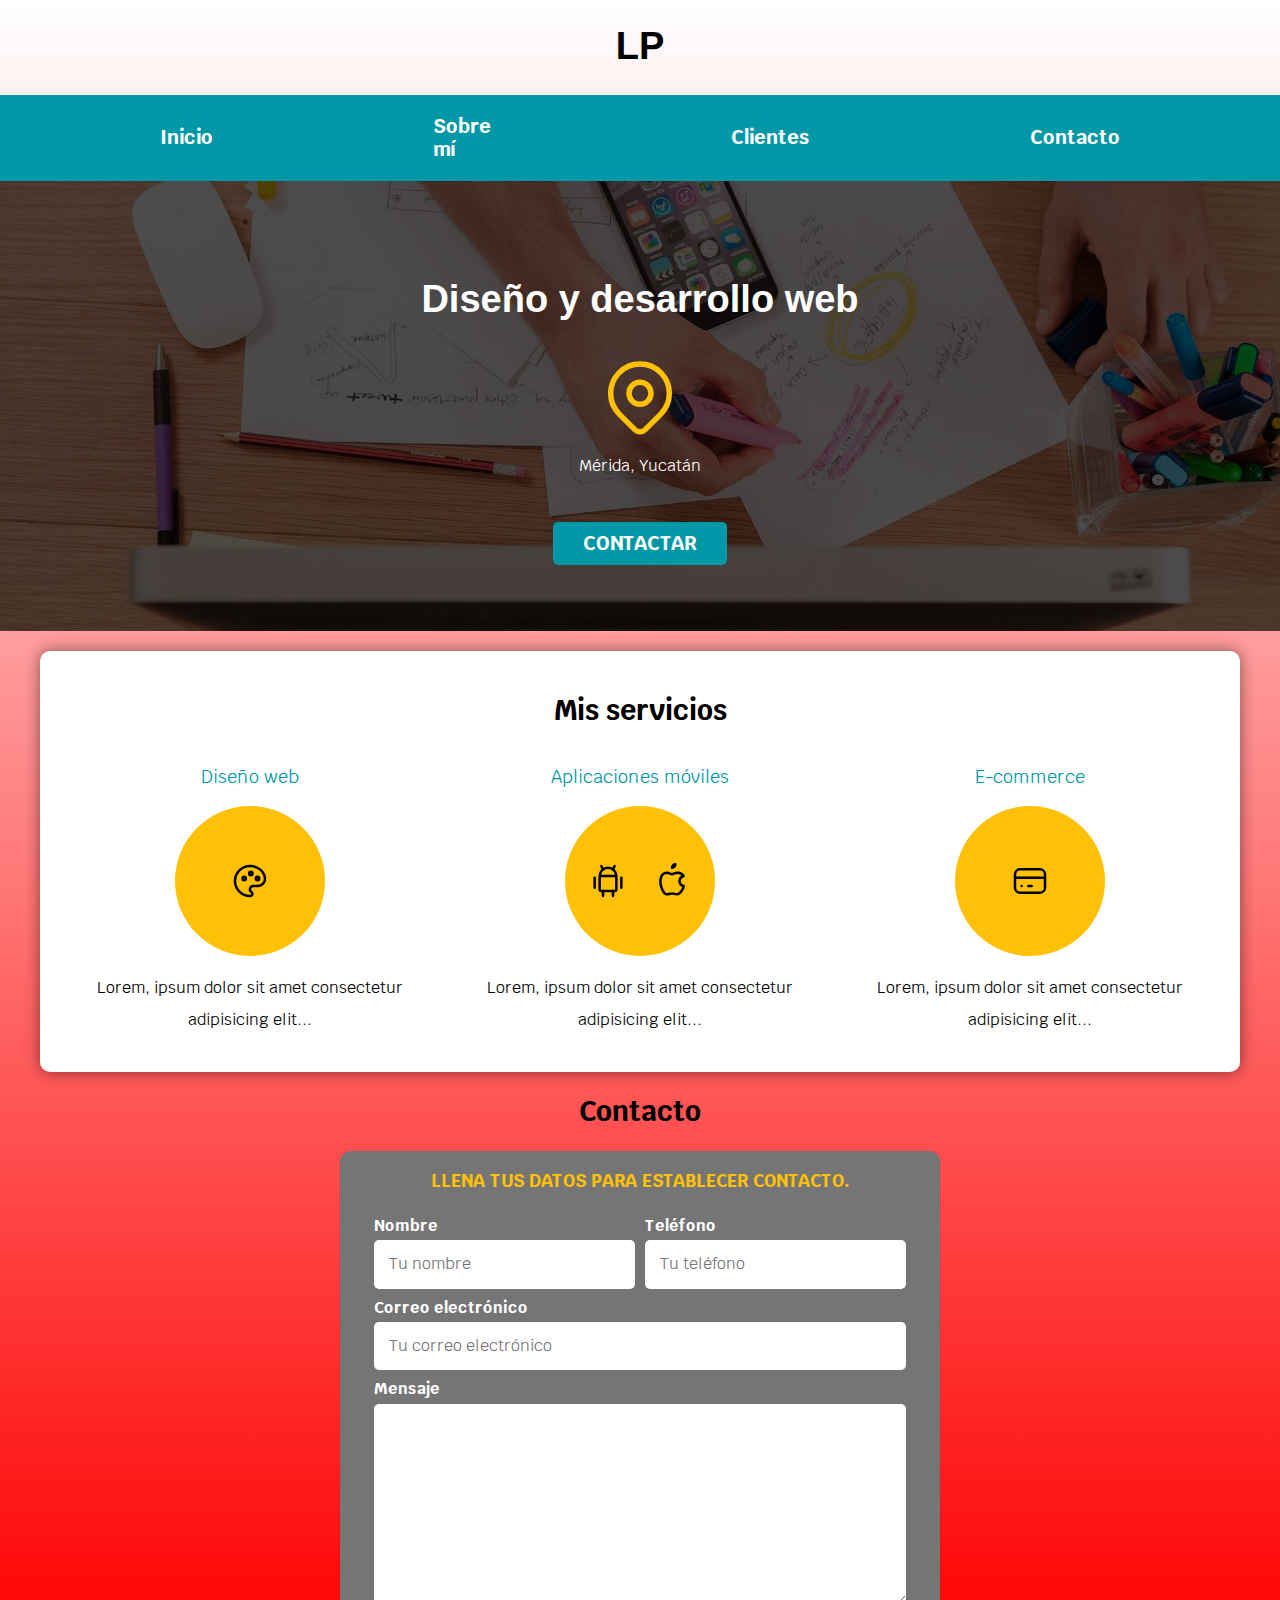
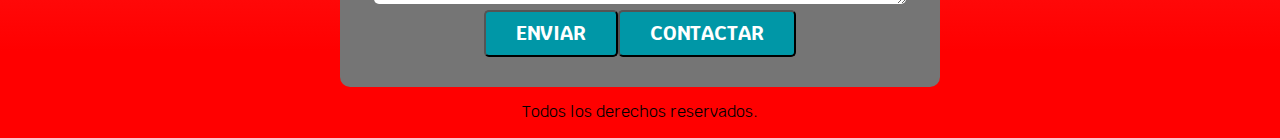
==== commit 2080e69b: "ultima modificacion" ====
--- a/index (1).html
+++ b/index (1).html
@@ -8,7 +8,7 @@
         <meta name="viewport" content="width=device-width, initial-scale=1.0"/>
     
         <!-- Título de la página que se mostrará en la barra de título del navegador -->
-        <title>MC Dev</title>
+        <title>LP Dev</title>
     
         <!-- Enlace al archivo de estilo "normalized.css" -->
         <link rel="stylesheet" href="Css/normalized.css"/>
@@ -28,6 +28,8 @@
     
         <!-- Enlace al archivo de estilo "styles.css" -->
         <link rel="stylesheet" href="Css/styles.css"/>
+        <!--icono que va en la pesataña del navegador-->
+        <link rel="shortcut icon" href="Imagenes/merida.ico">
     </head>
         
     <body>
@@ -56,6 +58,10 @@
                 <div class="ubicacion">
                     <svg xmlns="http://www.w3.org/2000/svg" class="icon icon-tabler icon-tabler-map-pin" width="88" height="88" viewBox="0 0 24 24" stroke-width="1.5" stroke="#ffc107" fill="none" stroke-linecap="round" stroke-linejoin="round">
                         <!-- Ícono de ubicación -->
+                        <path stroke="none" d="M0 0h24v24H0z" fill="none" />
+                        <path d="M9 11a3 3 0 1 0 6 0a3 3 0 0 0 -6 0" />
+                        <path d="M17.657 16.657l-4.243 4.243a2 2 0 0 1 -2.827 0l-4.244 -4.243a8 8 0 1 1 11.314 0z" />
+          
                     </svg>
                 </div>
                 <p>Mérida, Yucatán</p>
@@ -77,6 +83,13 @@
                     <div class="iconos">
                         <svg xmlns="http://www.w3.org/2000/svg" class="icon icon-tabler icon-tabler-palette" width="40" height="40" viewBox="0 0 24 24" stroke-width="1.5" stroke="#000000" fill="none" stroke-linecap="round" stroke-linejoin="round">
                             <!-- Ícono de paleta de colores -->
+                            <path stroke="none" d="M0 0h24v24H0z" fill="none" />
+                            <path
+                                d="M12 21a9 9 0 0 1 0 -18c4.97 0 9 3.582 9 8c0 1.06 -.474 2.078 -1.318 2.828c-.844 .75 -1.989 1.172 -3.182 1.172h-2.5a2 2 0 0 0 -1 3.75a1.3 1.3 0 0 1 -1 2.25"
+                            />
+                            <path d="M8.5 10.5m-1 0a1 1 0 1 0 2 0a1 1 0 1 0 -2 0" />
+                            <path d="M12.5 7.5m-1 0a1 1 0 1 0 2 0a1 1 0 1 0 -2 0" />
+                            <path d="M16.5 10.5m-1 0a1 1 0 1 0 2 0a1 1 0 1 0 -2 0" />
                         </svg>
                     </div>
                     <!-- Descripción del servicio -->
@@ -89,9 +102,23 @@
                     <div class="iconos">
                         <svg xmlns="http://www.w3.org/2000/svg" class="icon icon-tabler icon-tabler-brand-android" width="40" height="40" viewBox="0 0 24 24" stroke-width="1.5" stroke="#000000" fill="none" stroke-linecap="round" stroke-linejoin="round">
                             <!-- Ícono de Android -->
+                            <path stroke="none" d="M0 0h24v24H0z" fill="none" />
+                            <path d="M4 10l0 6" />
+                            <path d="M20 10l0 6" />
+                            <path d="M7 9h10v8a1 1 0 0 1 -1 1h-8a1 1 0 0 1 -1 -1v-8a5 5 0 0 1 10 0" />
+                            <path d="M8 3l1 2" />
+                            <path d="M16 3l-1 2" />
+                            <path d="M9 18l0 3" />
+                            <path d="M15 18l0 3" />
                         </svg>
                         <svg xmlns="http://www.w3.org/2000/svg" class="icon icon-tabler icon-tabler-brand-apple" width="40" height="40" viewBox="0 0 24 24" stroke-width="1.5" stroke="#000000" fill="none" stroke-linecap="round" stroke-linejoin="round">
                             <!-- Ícono de Apple -->
+                            <path stroke="none" d="M0 0h24v24H0z" fill="none" />
+                            <path
+                                d="M9 7c-3 0 -4 3 -4 5.5c0 3 2 7.5 4 7.5c1.088 -.046 1.679 -.5 3 -.5c1.312 0 1.5 .5 3 .5s4 -3 4 -5c-.028 -.01 -2.472 -.403 -2.5 -3c-.019 -2.17 2.416 -2.954 2.5 -3c-1.023 -1.492 -2.951 -1.963 -3.5 -2c-1.433 -.111 -2.83 1 -3.5 1c-.68 0 -1.9 -1 -3 -1z"
+                            />
+                            <path d="M12 4a2 2 0 0 0 2 -2a2 2 0 0 0 -2 2" />
+ 
                         </svg>
                     </div>
                     <!-- Descripción del servicio -->
@@ -104,6 +131,11 @@
                     <div class="iconos">
                         <svg xmlns="http://www.w3.org/2000/svg" class="icon icon-tabler icon-tabler-credit-card" width="40" height="40" viewBox="0 0 24 24" stroke-width="1.5" stroke="#000000" fill="none" stroke-linecap="round" stroke-linejoin="round">
                             <!-- Ícono de tarjeta de crédito -->
+                            <path stroke="none" d="M0 0h24v24H0z" fill="none" />
+                            <path d="M3 5m0 3a3 3 0 0 1 3 -3h12a3 3 0 0 1 3 3v8a3 3 0 0 1 -3 3h-12a3 3 0 0 1 -3 -3z" />
+                            <path d="M3 10l18 0" />
+                            <path d="M7 15l.01 0" />
+                            <path d="M11 15l2 0" />
                         </svg>
                     </div>
                     <!-- Descripción del servicio -->
@@ -150,8 +182,10 @@
                     <!-- Botón de enviar -->
                     <div class="alinear-derecha flex">
                         <input class="boton" type="submit" value="Enviar">
+                        <input class="boton"  type="submit"  value="Contactar" >
                     </div>
-                </fieldset>
+                    
+                </fieldset> 
             </form>
         </section>
     
